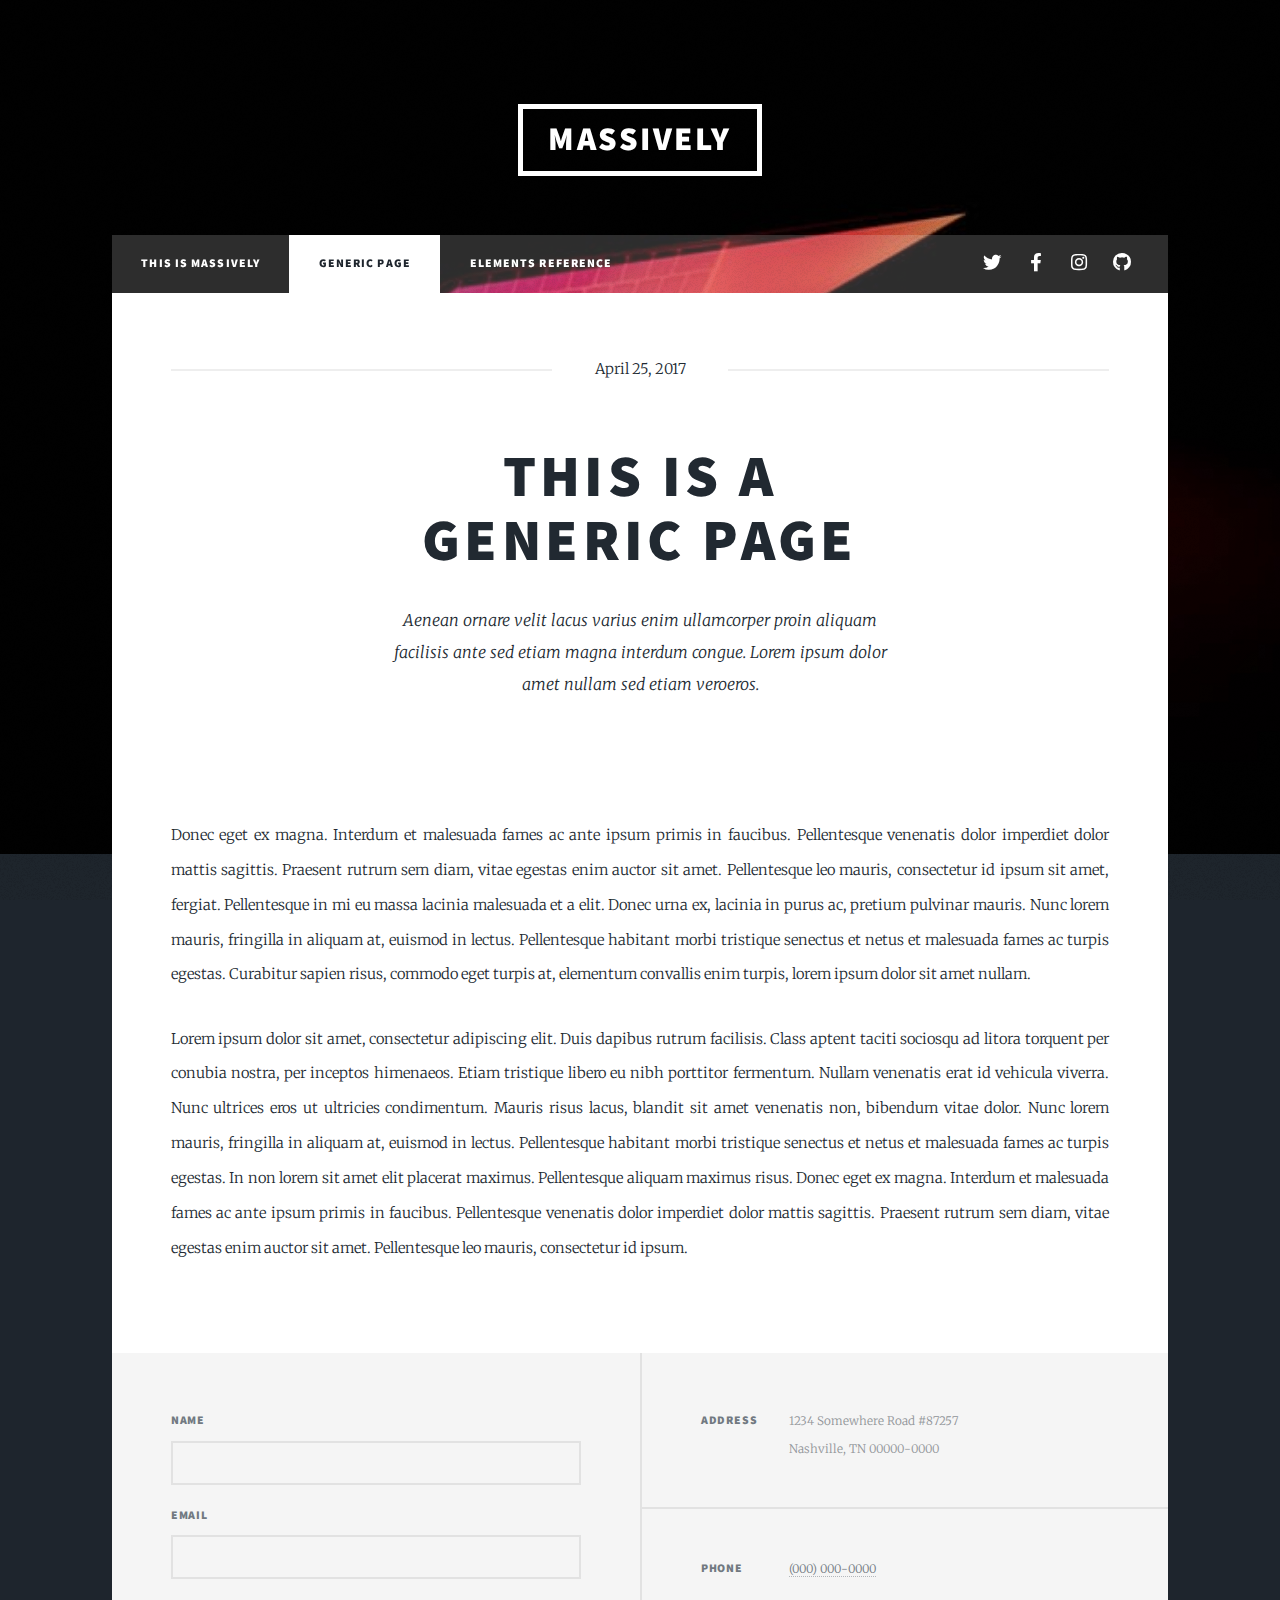
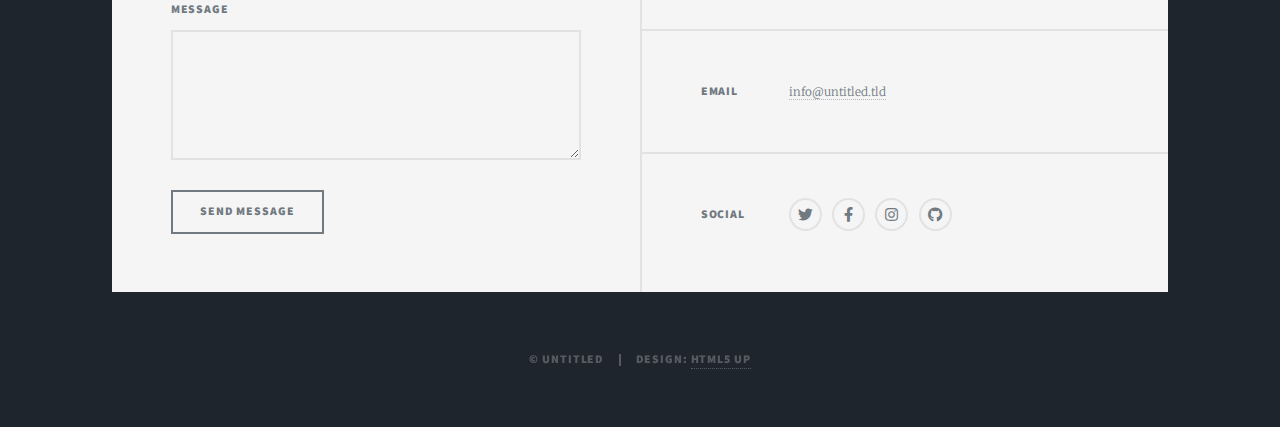
==== generic.html @ bcec0348 "initial" ====
<!DOCTYPE HTML>
<!--
	Massively by HTML5 UP
	html5up.net | @ajlkn
	Free for personal and commercial use under the CCA 3.0 license (html5up.net/license)
-->
<html>
	<head>
		<title>Generic Page - Massively by HTML5 UP</title>
		<meta charset="utf-8" />
		<meta name="viewport" content="width=device-width, initial-scale=1, user-scalable=no" />
		<link rel="stylesheet" href="assets/css/main.css" />
		<noscript><link rel="stylesheet" href="assets/css/noscript.css" /></noscript>
	</head>
	<body class="is-preload">

		<!-- Wrapper -->
			<div id="wrapper">

				<!-- Header -->
					<header id="header">
						<a href="index.html" class="logo">Massively</a>
					</header>

				<!-- Nav -->
					<nav id="nav">
						<ul class="links">
							<li><a href="index.html">This is Massively</a></li>
							<li class="active"><a href="generic.html">Generic Page</a></li>
							<li><a href="elements.html">Elements Reference</a></li>
						</ul>
						<ul class="icons">
							<li><a href="#" class="icon brands fa-twitter"><span class="label">Twitter</span></a></li>
							<li><a href="#" class="icon brands fa-facebook-f"><span class="label">Facebook</span></a></li>
							<li><a href="#" class="icon brands fa-instagram"><span class="label">Instagram</span></a></li>
							<li><a href="#" class="icon brands fa-github"><span class="label">GitHub</span></a></li>
						</ul>
					</nav>

				<!-- Main -->
					<div id="main">

						<!-- Post -->
							<section class="post">
								<header class="major">
									<span class="date">April 25, 2017</span>
									<h1>This is a<br />
									Generic Page</h1>
									<p>Aenean ornare velit lacus varius enim ullamcorper proin aliquam<br />
									facilisis ante sed etiam magna interdum congue. Lorem ipsum dolor<br />
									amet nullam sed etiam veroeros.</p>
								</header>
								<div class="image main"><img src="images/pic01.jpg" alt="" /></div>
								<p>Donec eget ex magna. Interdum et malesuada fames ac ante ipsum primis in faucibus. Pellentesque venenatis dolor imperdiet dolor mattis sagittis. Praesent rutrum sem diam, vitae egestas enim auctor sit amet. Pellentesque leo mauris, consectetur id ipsum sit amet, fergiat. Pellentesque in mi eu massa lacinia malesuada et a elit. Donec urna ex, lacinia in purus ac, pretium pulvinar mauris. Nunc lorem mauris, fringilla in aliquam at, euismod in lectus. Pellentesque habitant morbi tristique senectus et netus et malesuada fames ac turpis egestas. Curabitur sapien risus, commodo eget turpis at, elementum convallis enim turpis, lorem ipsum dolor sit amet nullam.</p>
								<p>Lorem ipsum dolor sit amet, consectetur adipiscing elit. Duis dapibus rutrum facilisis. Class aptent taciti sociosqu ad litora torquent per conubia nostra, per inceptos himenaeos. Etiam tristique libero eu nibh porttitor fermentum. Nullam venenatis erat id vehicula viverra. Nunc ultrices eros ut ultricies condimentum. Mauris risus lacus, blandit sit amet venenatis non, bibendum vitae dolor. Nunc lorem mauris, fringilla in aliquam at, euismod in lectus. Pellentesque habitant morbi tristique senectus et netus et malesuada fames ac turpis egestas. In non lorem sit amet elit placerat maximus. Pellentesque aliquam maximus risus. Donec eget ex magna. Interdum et malesuada fames ac ante ipsum primis in faucibus. Pellentesque venenatis dolor imperdiet dolor mattis sagittis. Praesent rutrum sem diam, vitae egestas enim auctor sit amet. Pellentesque leo mauris, consectetur id ipsum.</p>
							</section>

					</div>

				<!-- Footer -->
					<footer id="footer">
						<section>
							<form method="post" action="#">
								<div class="fields">
									<div class="field">
										<label for="name">Name</label>
										<input type="text" name="name" id="name" />
									</div>
									<div class="field">
										<label for="email">Email</label>
										<input type="text" name="email" id="email" />
									</div>
									<div class="field">
										<label for="message">Message</label>
										<textarea name="message" id="message" rows="3"></textarea>
									</div>
								</div>
								<ul class="actions">
									<li><input type="submit" value="Send Message" /></li>
								</ul>
							</form>
						</section>
						<section class="split contact">
							<section class="alt">
								<h3>Address</h3>
								<p>1234 Somewhere Road #87257<br />
								Nashville, TN 00000-0000</p>
							</section>
							<section>
								<h3>Phone</h3>
								<p><a href="#">(000) 000-0000</a></p>
							</section>
							<section>
								<h3>Email</h3>
								<p><a href="#">info@untitled.tld</a></p>
							</section>
							<section>
								<h3>Social</h3>
								<ul class="icons alt">
									<li><a href="#" class="icon brands alt fa-twitter"><span class="label">Twitter</span></a></li>
									<li><a href="#" class="icon brands alt fa-facebook-f"><span class="label">Facebook</span></a></li>
									<li><a href="#" class="icon brands alt fa-instagram"><span class="label">Instagram</span></a></li>
									<li><a href="#" class="icon brands alt fa-github"><span class="label">GitHub</span></a></li>
								</ul>
							</section>
						</section>
					</footer>

				<!-- Copyright -->
					<div id="copyright">
						<ul><li>&copy; Untitled</li><li>Design: <a href="https://html5up.net">HTML5 UP</a></li></ul>
					</div>

			</div>

		<!-- Scripts -->
			<script src="assets/js/jquery.min.js"></script>
			<script src="assets/js/jquery.scrollex.min.js"></script>
			<script src="assets/js/jquery.scrolly.min.js"></script>
			<script src="assets/js/browser.min.js"></script>
			<script src="assets/js/breakpoints.min.js"></script>
			<script src="assets/js/util.js"></script>
			<script src="assets/js/main.js"></script>

	</body>
</html>
---- assets/css/main.css ----
@import url(fontawesome-all.min.css);
@import url("https://fonts.googleapis.com/css?family=Merriweather:300,700,300italic,700italic|Source+Sans+Pro:900");

/*
	Massively by HTML5 UP
	html5up.net | @ajlkn
	Free for personal and commercial use under the CCA 3.0 license (html5up.net/license)
*/

html, body, div, span, applet, object,
iframe, h1, h2, h3, h4, h5, h6, p, blockquote,
pre, a, abbr, acronym, address, big, cite,
code, del, dfn, em, img, ins, kbd, q, s, samp,
small, strike, strong, sub, sup, tt, var, b,
u, i, center, dl, dt, dd, ol, ul, li, fieldset,
form, label, legend, table, caption, tbody,
tfoot, thead, tr, th, td, article, aside,
canvas, details, embed, figure, figcaption,
footer, header, hgroup, menu, nav, output, ruby,
section, summary, time, mark, audio, video {
	margin: 0;
	padding: 0;
	border: 0;
	font-size: 100%;
	font: inherit;
	vertical-align: baseline;}

article, aside, details, figcaption, figure,
footer, header, hgroup, menu, nav, section {
	display: block;}

body {
	line-height: 1;
}

ol, ul {
	list-style: none;
}

blockquote, q {
	quotes: none;
}

	blockquote:before, blockquote:after, q:before, q:after {
		content: '';
		content: none;
	}

table {
	border-collapse: collapse;
	border-spacing: 0;
}

body {
	-webkit-text-size-adjust: none;
}

mark {
	background-color: transparent;
	color: inherit;
}

input::-moz-focus-inner {
	border: 0;
	padding: 0;
}

input, select, textarea {
	-moz-appearance: none;
	-webkit-appearance: none;
	-ms-appearance: none;
	appearance: none;
}

/* Basic */

	@-ms-viewport {
		width: device-width;
	}

	body {
		-ms-overflow-style: scrollbar;
	}

	@media screen and (max-width: 480px) {

		html, body {
			min-width: 320px;
		}

	}

	html {
		box-sizing: border-box;
	}

	*, *:before, *:after {
		box-sizing: inherit;
	}

	body {
		background-color: #1e252d;
	}

		body.is-preload *, body.is-preload *:before, body.is-preload *:after {
			-moz-animation: none !important;
			-webkit-animation: none !important;
			-ms-animation: none !important;
			animation: none !important;
			-moz-transition: none !important;
			-webkit-transition: none !important;
			-ms-transition: none !important;
			transition: none !important;
		}

/* Type */

	html {
		font-size: 16pt;
	}

		@media screen and (max-width: 1680px) {

			html {
				font-size: 12pt;
			}

		}

		@media screen and (max-width: 1280px) {

			html {
				font-size: 11pt;
			}

		}

		@media screen and (max-width: 360px) {

			html {
				font-size: 10pt;
			}

		}

	body {
		color: #212931;
	}

	body, input, select, textarea {
		font-family: "Merriweather", Georgia, serif;
		font-weight: 300;
		font-size: 1rem;
		line-height: 2.375;
	}

	a {
		-moz-transition: color 0.2s ease-in-out, background-color 0.2s ease-in-out, border-color 0.2s ease-in-out, box-shadow 0.2s ease-in-out;
		-webkit-transition: color 0.2s ease-in-out, background-color 0.2s ease-in-out, border-color 0.2s ease-in-out, box-shadow 0.2s ease-in-out;
		-ms-transition: color 0.2s ease-in-out, background-color 0.2s ease-in-out, border-color 0.2s ease-in-out, box-shadow 0.2s ease-in-out;
		transition: color 0.2s ease-in-out, background-color 0.2s ease-in-out, border-color 0.2s ease-in-out, box-shadow 0.2s ease-in-out;
		border-bottom: dotted 1px;
		text-decoration: none;
	}

		a:hover {
			border-bottom-color: transparent;
		}

	strong, b {
		font-weight: 600;
	}

	em, i {
		font-style: italic;
	}

	p {
		text-align: justify;
		margin: 0 0 2rem 0;
	}

	h1, h2, h3, h4, h5, h6 {
		font-family: "Source Sans Pro", Helvetica, sans-serif;
		font-weight: 900;
		line-height: 1.5;
		letter-spacing: 0.075em;
		text-transform: uppercase;
		margin: 0 0 1rem 0;
	}

		h1 a, h2 a, h3 a, h4 a, h5 a, h6 a {
			border-bottom: 0;
			color: inherit;
			text-decoration: none;
		}

	h1 {
		font-size: 4rem;
		line-height: 1.1;
		margin: 0 0 2rem 0;
	}

	h2 {
		font-size: 1.75rem;
		line-height: 1.3;
		margin: 0 0 1.5rem 0;
	}

	h3 {
		font-size: 1.25rem;
		margin: 0 0 1.5rem 0;
	}

	h4 {
		font-size: 1rem;
	}

	h5 {
		font-size: 0.9rem;
	}

	h6 {
		font-size: 0.8rem;
	}

	sub {
		font-size: 0.8rem;
		position: relative;
		top: 0.5rem;
	}

	sup {
		font-size: 0.8rem;
		position: relative;
		top: -0.5rem;
	}

	blockquote {
		border-left: solid 4px;
		font-style: italic;
		margin: 0 0 2rem 0;
		padding: 0.5rem 0 0.5rem 2rem;
	}

	code {
		border: solid 2px;
		font-family: "Courier New", monospace;
		font-size: 0.9rem;
		margin: 0 0.25rem;
		padding: 0.25rem 0.65rem;
	}

	pre {
		-webkit-overflow-scrolling: touch;
		font-family: "Courier New", monospace;
		font-size: 0.9rem;
		margin: 0 0 2rem 0;
	}

		pre code {
			display: block;
			line-height: 1.75;
			padding: 1rem 1.5rem;
			overflow-x: auto;
		}

	hr {
		border: 0;
		border-bottom: solid 2px;
		margin: 3rem 0;
	}

		hr.major {
			margin: 5rem 0;
		}

	.align-left {
		text-align: left;
	}

	.align-center {
		text-align: center;
	}

	.align-right {
		text-align: right;
	}

	input, select, textarea {
		color: #212931;
	}

	a {
		color: #212931;
		border-bottom-color: rgba(33, 41, 49, 0.5);
	}

		a:hover {
			border-bottom-color: transparent;
			color: #18bfef !important;
		}

	strong, b {
		color: #212931;
	}

	h1, h2, h3, h4, h5, h6 {
		color: #212931;
	}

	blockquote {
		border-left-color: #eeeeee;
	}

	code {
		background: rgba(220, 220, 220, 0.25);
		border-color: #eeeeee;
	}

	hr {
		border-bottom-color: #eeeeee;
	}

/* Row */

	.row {
		display: flex;
		flex-wrap: wrap;
		box-sizing: border-box;
		align-items: stretch;
	}

		.row > * {
			box-sizing: border-box;
		}

		.row.gtr-uniform > * > :last-child {
			margin-bottom: 0;
		}

		.row.aln-left {
			justify-content: flex-start;
		}

		.row.aln-center {
			justify-content: center;
		}

		.row.aln-right {
			justify-content: flex-end;
		}

		.row.aln-top {
			align-items: flex-start;
		}

		.row.aln-middle {
			align-items: center;
		}

		.row.aln-bottom {
			align-items: flex-end;
		}

		.row > .imp {
			order: -1;
		}

		.row > .col-1 {
			width: 8.33333%;
		}

		.row > .off-1 {
			margin-left: 8.33333%;
		}

		.row > .col-2 {
			width: 16.66667%;
		}

		.row > .off-2 {
			margin-left: 16.66667%;
		}

		.row > .col-3 {
			width: 25%;
		}

		.row > .off-3 {
			margin-left: 25%;
		}

		.row > .col-4 {
			width: 33.33333%;
		}

		.row > .off-4 {
			margin-left: 33.33333%;
		}

		.row > .col-5 {
			width: 41.66667%;
		}

		.row > .off-5 {
			margin-left: 41.66667%;
		}

		.row > .col-6 {
			width: 50%;
		}

		.row > .off-6 {
			margin-left: 50%;
		}

		.row > .col-7 {
			width: 58.33333%;
		}

		.row > .off-7 {
			margin-left: 58.33333%;
		}

		.row > .col-8 {
			width: 66.66667%;
		}

		.row > .off-8 {
			margin-left: 66.66667%;
		}

		.row > .col-9 {
			width: 75%;
		}

		.row > .off-9 {
			margin-left: 75%;
		}

		.row > .col-10 {
			width: 83.33333%;
		}

		.row > .off-10 {
			margin-left: 83.33333%;
		}

		.row > .col-11 {
			width: 91.66667%;
		}

		.row > .off-11 {
			margin-left: 91.66667%;
		}

		.row > .col-12 {
			width: 100%;
		}

		.row > .off-12 {
			margin-left: 100%;
		}

		.row.gtr-0 {
			margin-top: 0;
			margin-left: 0rem;
		}

			.row.gtr-0 > * {
				padding: 0 0 0 0rem;
			}

			.row.gtr-0.gtr-uniform {
				margin-top: 0rem;
			}

				.row.gtr-0.gtr-uniform > * {
					padding-top: 0rem;
				}

		.row.gtr-25 {
			margin-top: 0;
			margin-left: -0.375rem;
		}

			.row.gtr-25 > * {
				padding: 0 0 0 0.375rem;
			}

			.row.gtr-25.gtr-uniform {
				margin-top: -0.375rem;
			}

				.row.gtr-25.gtr-uniform > * {
					padding-top: 0.375rem;
				}

		.row.gtr-50 {
			margin-top: 0;
			margin-left: -0.75rem;
		}

			.row.gtr-50 > * {
				padding: 0 0 0 0.75rem;
			}

			.row.gtr-50.gtr-uniform {
				margin-top: -0.75rem;
			}

				.row.gtr-50.gtr-uniform > * {
					padding-top: 0.75rem;
				}

		.row {
			margin-top: 0;
			margin-left: -1.5rem;
		}

			.row > * {
				padding: 0 0 0 1.5rem;
			}

			.row.gtr-uniform {
				margin-top: -1.5rem;
			}

				.row.gtr-uniform > * {
					padding-top: 1.5rem;
				}

		.row.gtr-150 {
			margin-top: 0;
			margin-left: -2.25rem;
		}

			.row.gtr-150 > * {
				padding: 0 0 0 2.25rem;
			}

			.row.gtr-150.gtr-uniform {
				margin-top: -2.25rem;
			}

				.row.gtr-150.gtr-uniform > * {
					padding-top: 2.25rem;
				}

		.row.gtr-200 {
			margin-top: 0;
			margin-left: -3rem;
		}

			.row.gtr-200 > * {
				padding: 0 0 0 3rem;
			}

			.row.gtr-200.gtr-uniform {
				margin-top: -3rem;
			}

				.row.gtr-200.gtr-uniform > * {
					padding-top: 3rem;
				}

		@media screen and (max-width: 1680px) {

			.row {
				display: flex;
				flex-wrap: wrap;
				box-sizing: border-box;
				align-items: stretch;
			}

				.row > * {
					box-sizing: border-box;
				}

				.row.gtr-uniform > * > :last-child {
					margin-bottom: 0;
				}

				.row.aln-left {
					justify-content: flex-start;
				}

				.row.aln-center {
					justify-content: center;
				}

				.row.aln-right {
					justify-content: flex-end;
				}

				.row.aln-top {
					align-items: flex-start;
				}

				.row.aln-middle {
					align-items: center;
				}

				.row.aln-bottom {
					align-items: flex-end;
				}

				.row > .imp-xlarge {
					order: -1;
				}

				.row > .col-1-xlarge {
					width: 8.33333%;
				}

				.row > .off-1-xlarge {
					margin-left: 8.33333%;
				}

				.row > .col-2-xlarge {
					width: 16.66667%;
				}

				.row > .off-2-xlarge {
					margin-left: 16.66667%;
				}

				.row > .col-3-xlarge {
					width: 25%;
				}

				.row > .off-3-xlarge {
					margin-left: 25%;
				}

				.row > .col-4-xlarge {
					width: 33.33333%;
				}

				.row > .off-4-xlarge {
					margin-left: 33.33333%;
				}

				.row > .col-5-xlarge {
					width: 41.66667%;
				}

				.row > .off-5-xlarge {
					margin-left: 41.66667%;
				}

				.row > .col-6-xlarge {
					width: 50%;
				}

				.row > .off-6-xlarge {
					margin-left: 50%;
				}

				.row > .col-7-xlarge {
					width: 58.33333%;
				}

				.row > .off-7-xlarge {
					margin-left: 58.33333%;
				}

				.row > .col-8-xlarge {
					width: 66.66667%;
				}

				.row > .off-8-xlarge {
					margin-left: 66.66667%;
				}

				.row > .col-9-xlarge {
					width: 75%;
				}

				.row > .off-9-xlarge {
					margin-left: 75%;
				}

				.row > .col-10-xlarge {
					width: 83.33333%;
				}

				.row > .off-10-xlarge {
					margin-left: 83.33333%;
				}

				.row > .col-11-xlarge {
					width: 91.66667%;
				}

				.row > .off-11-xlarge {
					margin-left: 91.66667%;
				}

				.row > .col-12-xlarge {
					width: 100%;
				}

				.row > .off-12-xlarge {
					margin-left: 100%;
				}

				.row.gtr-0 {
					margin-top: 0;
					margin-left: 0rem;
				}

					.row.gtr-0 > * {
						padding: 0 0 0 0rem;
					}

					.row.gtr-0.gtr-uniform {
						margin-top: 0rem;
					}

						.row.gtr-0.gtr-uniform > * {
							padding-top: 0rem;
						}

				.row.gtr-25 {
					margin-top: 0;
					margin-left: -0.375rem;
				}

					.row.gtr-25 > * {
						padding: 0 0 0 0.375rem;
					}

					.row.gtr-25.gtr-uniform {
						margin-top: -0.375rem;
					}

						.row.gtr-25.gtr-uniform > * {
							padding-top: 0.375rem;
						}

				.row.gtr-50 {
					margin-top: 0;
					margin-left: -0.75rem;
				}

					.row.gtr-50 > * {
						padding: 0 0 0 0.75rem;
					}

					.row.gtr-50.gtr-uniform {
						margin-top: -0.75rem;
					}

						.row.gtr-50.gtr-uniform > * {
							padding-top: 0.75rem;
						}

				.row {
					margin-top: 0;
					margin-left: -1.5rem;
				}

					.row > * {
						padding: 0 0 0 1.5rem;
					}

					.row.gtr-uniform {
						margin-top: -1.5rem;
					}

						.row.gtr-uniform > * {
							padding-top: 1.5rem;
						}

				.row.gtr-150 {
					margin-top: 0;
					margin-left: -2.25rem;
				}

					.row.gtr-150 > * {
						padding: 0 0 0 2.25rem;
					}

					.row.gtr-150.gtr-uniform {
						margin-top: -2.25rem;
					}

						.row.gtr-150.gtr-uniform > * {
							padding-top: 2.25rem;
						}

				.row.gtr-200 {
					margin-top: 0;
					margin-left: -3rem;
				}

					.row.gtr-200 > * {
						padding: 0 0 0 3rem;
					}

					.row.gtr-200.gtr-uniform {
						margin-top: -3rem;
					}

						.row.gtr-200.gtr-uniform > * {
							padding-top: 3rem;
						}

		}

		@media screen and (max-width: 1280px) {

			.row {
				display: flex;
				flex-wrap: wrap;
				box-sizing: border-box;
				align-items: stretch;
			}

				.row > * {
					box-sizing: border-box;
				}

				.row.gtr-uniform > * > :last-child {
					margin-bottom: 0;
				}

				.row.aln-left {
					justify-content: flex-start;
				}

				.row.aln-center {
					justify-content: center;
				}

				.row.aln-right {
					justify-content: flex-end;
				}

				.row.aln-top {
					align-items: flex-start;
				}

				.row.aln-middle {
					align-items: center;
				}

				.row.aln-bottom {
					align-items: flex-end;
				}

				.row > .imp-large {
					order: -1;
				}

				.row > .col-1-large {
					width: 8.33333%;
				}

				.row > .off-1-large {
					margin-left: 8.33333%;
				}

				.row > .col-2-large {
					width: 16.66667%;
				}

				.row > .off-2-large {
					margin-left: 16.66667%;
				}

				.row > .col-3-large {
					width: 25%;
				}

				.row > .off-3-large {
					margin-left: 25%;
				}

				.row > .col-4-large {
					width: 33.33333%;
				}

				.row > .off-4-large {
					margin-left: 33.33333%;
				}

				.row > .col-5-large {
					width: 41.66667%;
				}

				.row > .off-5-large {
					margin-left: 41.66667%;
				}

				.row > .col-6-large {
					width: 50%;
				}

				.row > .off-6-large {
					margin-left: 50%;
				}

				.row > .col-7-large {
					width: 58.33333%;
				}

				.row > .off-7-large {
					margin-left: 58.33333%;
				}

				.row > .col-8-large {
					width: 66.66667%;
				}

				.row > .off-8-large {
					margin-left: 66.66667%;
				}

				.row > .col-9-large {
					width: 75%;
				}

				.row > .off-9-large {
					margin-left: 75%;
				}

				.row > .col-10-large {
					width: 83.33333%;
				}

				.row > .off-10-large {
					margin-left: 83.33333%;
				}

				.row > .col-11-large {
					width: 91.66667%;
				}

				.row > .off-11-large {
					margin-left: 91.66667%;
				}

				.row > .col-12-large {
					width: 100%;
				}

				.row > .off-12-large {
					margin-left: 100%;
				}

				.row.gtr-0 {
					margin-top: 0;
					margin-left: 0rem;
				}

					.row.gtr-0 > * {
						padding: 0 0 0 0rem;
					}

					.row.gtr-0.gtr-uniform {
						margin-top: 0rem;
					}

						.row.gtr-0.gtr-uniform > * {
							padding-top: 0rem;
						}

				.row.gtr-25 {
					margin-top: 0;
					margin-left: -0.375rem;
				}

					.row.gtr-25 > * {
						padding: 0 0 0 0.375rem;
					}

					.row.gtr-25.gtr-uniform {
						margin-top: -0.375rem;
					}

						.row.gtr-25.gtr-uniform > * {
							padding-top: 0.375rem;
						}

				.row.gtr-50 {
					margin-top: 0;
					margin-left: -0.75rem;
				}

					.row.gtr-50 > * {
						padding: 0 0 0 0.75rem;
					}

					.row.gtr-50.gtr-uniform {
						margin-top: -0.75rem;
					}

						.row.gtr-50.gtr-uniform > * {
							padding-top: 0.75rem;
						}

				.row {
					margin-top: 0;
					margin-left: -1.5rem;
				}

					.row > * {
						padding: 0 0 0 1.5rem;
					}

					.row.gtr-uniform {
						margin-top: -1.5rem;
					}

						.row.gtr-uniform > * {
							padding-top: 1.5rem;
						}

				.row.gtr-150 {
					margin-top: 0;
					margin-left: -2.25rem;
				}

					.row.gtr-150 > * {
						padding: 0 0 0 2.25rem;
					}

					.row.gtr-150.gtr-uniform {
						margin-top: -2.25rem;
					}

						.row.gtr-150.gtr-uniform > * {
							padding-top: 2.25rem;
						}

				.row.gtr-200 {
					margin-top: 0;
					margin-left: -3rem;
				}

					.row.gtr-200 > * {
						padding: 0 0 0 3rem;
					}

					.row.gtr-200.gtr-uniform {
						margin-top: -3rem;
					}

						.row.gtr-200.gtr-uniform > * {
							padding-top: 3rem;
						}

		}

		@media screen and (max-width: 980px) {

			.row {
				display: flex;
				flex-wrap: wrap;
				box-sizing: border-box;
				align-items: stretch;
			}

				.row > * {
					box-sizing: border-box;
				}

				.row.gtr-uniform > * > :last-child {
					margin-bottom: 0;
				}

				.row.aln-left {
					justify-content: flex-start;
				}

				.row.aln-center {
					justify-content: center;
				}

				.row.aln-right {
					justify-content: flex-end;
				}

				.row.aln-top {
					align-items: flex-start;
				}

				.row.aln-middle {
					align-items: center;
				}

				.row.aln-bottom {
					align-items: flex-end;
				}

				.row > .imp-medium {
					order: -1;
				}

				.row > .col-1-medium {
					width: 8.33333%;
				}

				.row > .off-1-medium {
					margin-left: 8.33333%;
				}

				.row > .col-2-medium {
					width: 16.66667%;
				}

				.row > .off-2-medium {
					margin-left: 16.66667%;
				}

				.row > .col-3-medium {
					width: 25%;
				}

				.row > .off-3-medium {
					margin-left: 25%;
				}

				.row > .col-4-medium {
					width: 33.33333%;
				}

				.row > .off-4-medium {
					margin-left: 33.33333%;
				}

				.row > .col-5-medium {
					width: 41.66667%;
				}

				.row > .off-5-medium {
					margin-left: 41.66667%;
				}

				.row > .col-6-medium {
					width: 50%;
				}

				.row > .off-6-medium {
					margin-left: 50%;
				}

				.row > .col-7-medium {
					width: 58.33333%;
				}

				.row > .off-7-medium {
					margin-left: 58.33333%;
				}

				.row > .col-8-medium {
					width: 66.66667%;
				}

				.row > .off-8-medium {
					margin-left: 66.66667%;
				}

				.row > .col-9-medium {
					width: 75%;
				}

				.row > .off-9-medium {
					margin-left: 75%;
				}

				.row > .col-10-medium {
					width: 83.33333%;
				}

				.row > .off-10-medium {
					margin-left: 83.33333%;
				}

				.row > .col-11-medium {
					width: 91.66667%;
				}

				.row > .off-11-medium {
					margin-left: 91.66667%;
				}

				.row > .col-12-medium {
					width: 100%;
				}

				.row > .off-12-medium {
					margin-left: 100%;
				}

				.row.gtr-0 {
					margin-top: 0;
					margin-left: 0rem;
				}

					.row.gtr-0 > * {
						padding: 0 0 0 0rem;
					}

					.row.gtr-0.gtr-uniform {
						margin-top: 0rem;
					}

						.row.gtr-0.gtr-uniform > * {
							padding-top: 0rem;
						}

				.row.gtr-25 {
					margin-top: 0;
					margin-left: -0.375rem;
				}

					.row.gtr-25 > * {
						padding: 0 0 0 0.375rem;
					}

					.row.gtr-25.gtr-uniform {
						margin-top: -0.375rem;
					}

						.row.gtr-25.gtr-uniform > * {
							padding-top: 0.375rem;
						}

				.row.gtr-50 {
					margin-top: 0;
					margin-left: -0.75rem;
				}

					.row.gtr-50 > * {
						padding: 0 0 0 0.75rem;
					}

					.row.gtr-50.gtr-uniform {
						margin-top: -0.75rem;
					}

						.row.gtr-50.gtr-uniform > * {
							padding-top: 0.75rem;
						}

				.row {
					margin-top: 0;
					margin-left: -1.5rem;
				}

					.row > * {
						padding: 0 0 0 1.5rem;
					}

					.row.gtr-uniform {
						margin-top: -1.5rem;
					}

						.row.gtr-uniform > * {
							padding-top: 1.5rem;
						}

				.row.gtr-150 {
					margin-top: 0;
					margin-left: -2.25rem;
				}

					.row.gtr-150 > * {
						padding: 0 0 0 2.25rem;
					}

					.row.gtr-150.gtr-uniform {
						margin-top: -2.25rem;
					}

						.row.gtr-150.gtr-uniform > * {
							padding-top: 2.25rem;
						}

				.row.gtr-200 {
					margin-top: 0;
					margin-left: -3rem;
				}

					.row.gtr-200 > * {
						padding: 0 0 0 3rem;
					}

					.row.gtr-200.gtr-uniform {
						margin-top: -3rem;
					}

						.row.gtr-200.gtr-uniform > * {
							padding-top: 3rem;
						}

		}

		@media screen and (max-width: 736px) {

			.row {
				display: flex;
				flex-wrap: wrap;
				box-sizing: border-box;
				align-items: stretch;
			}

				.row > * {
					box-sizing: border-box;
				}

				.row.gtr-uniform > * > :last-child {
					margin-bottom: 0;
				}

				.row.aln-left {
					justify-content: flex-start;
				}

				.row.aln-center {
					justify-content: center;
				}

				.row.aln-right {
					justify-content: flex-end;
				}

				.row.aln-top {
					align-items: flex-start;
				}

				.row.aln-middle {
					align-items: center;
				}

				.row.aln-bottom {
					align-items: flex-end;
				}

				.row > .imp-small {
					order: -1;
				}

				.row > .col-1-small {
					width: 8.33333%;
				}

				.row > .off-1-small {
					margin-left: 8.33333%;
				}

				.row > .col-2-small {
					width: 16.66667%;
				}

				.row > .off-2-small {
					margin-left: 16.66667%;
				}

				.row > .col-3-small {
					width: 25%;
				}

				.row > .off-3-small {
					margin-left: 25%;
				}

				.row > .col-4-small {
					width: 33.33333%;
				}

				.row > .off-4-small {
					margin-left: 33.33333%;
				}

				.row > .col-5-small {
					width: 41.66667%;
				}

				.row > .off-5-small {
					margin-left: 41.66667%;
				}

				.row > .col-6-small {
					width: 50%;
				}

				.row > .off-6-small {
					margin-left: 50%;
				}

				.row > .col-7-small {
					width: 58.33333%;
				}

				.row > .off-7-small {
					margin-left: 58.33333%;
				}

				.row > .col-8-small {
					width: 66.66667%;
				}

				.row > .off-8-small {
					margin-left: 66.66667%;
				}

				.row > .col-9-small {
					width: 75%;
				}

				.row > .off-9-small {
					margin-left: 75%;
				}

				.row > .col-10-small {
					width: 83.33333%;
				}

				.row > .off-10-small {
					margin-left: 83.33333%;
				}

				.row > .col-11-small {
					width: 91.66667%;
				}

				.row > .off-11-small {
					margin-left: 91.66667%;
				}

				.row > .col-12-small {
					width: 100%;
				}

				.row > .off-12-small {
					margin-left: 100%;
				}

				.row.gtr-0 {
					margin-top: 0;
					margin-left: 0rem;
				}

					.row.gtr-0 > * {
						padding: 0 0 0 0rem;
					}

					.row.gtr-0.gtr-uniform {
						margin-top: 0rem;
					}

						.row.gtr-0.gtr-uniform > * {
							padding-top: 0rem;
						}

				.row.gtr-25 {
					margin-top: 0;
					margin-left: -0.375rem;
				}

					.row.gtr-25 > * {
						padding: 0 0 0 0.375rem;
					}

					.row.gtr-25.gtr-uniform {
						margin-top: -0.375rem;
					}

						.row.gtr-25.gtr-uniform > * {
							padding-top: 0.375rem;
						}

				.row.gtr-50 {
					margin-top: 0;
					margin-left: -0.75rem;
				}

					.row.gtr-50 > * {
						padding: 0 0 0 0.75rem;
					}

					.row.gtr-50.gtr-uniform {
						margin-top: -0.75rem;
					}

						.row.gtr-50.gtr-uniform > * {
							padding-top: 0.75rem;
						}

				.row {
					margin-top: 0;
					margin-left: -1.5rem;
				}

					.row > * {
						padding: 0 0 0 1.5rem;
					}

					.row.gtr-uniform {
						margin-top: -1.5rem;
					}

						.row.gtr-uniform > * {
							padding-top: 1.5rem;
						}

				.row.gtr-150 {
					margin-top: 0;
					margin-left: -2.25rem;
				}

					.row.gtr-150 > * {
						padding: 0 0 0 2.25rem;
					}

					.row.gtr-150.gtr-uniform {
						margin-top: -2.25rem;
					}

						.row.gtr-150.gtr-uniform > * {
							padding-top: 2.25rem;
						}

				.row.gtr-200 {
					margin-top: 0;
					margin-left: -3rem;
				}

					.row.gtr-200 > * {
						padding: 0 0 0 3rem;
					}

					.row.gtr-200.gtr-uniform {
						margin-top: -3rem;
					}

						.row.gtr-200.gtr-uniform > * {
							padding-top: 3rem;
						}

		}

		@media screen and (max-width: 480px) {

			.row {
				display: flex;
				flex-wrap: wrap;
				box-sizing: border-box;
				align-items: stretch;
			}

				.row > * {
					box-sizing: border-box;
				}

				.row.gtr-uniform > * > :last-child {
					margin-bottom: 0;
				}

				.row.aln-left {
					justify-content: flex-start;
				}

				.row.aln-center {
					justify-content: center;
				}

				.row.aln-right {
					justify-content: flex-end;
				}

				.row.aln-top {
					align-items: flex-start;
				}

				.row.aln-middle {
					align-items: center;
				}

				.row.aln-bottom {
					align-items: flex-end;
				}

				.row > .imp-xsmall {
					order: -1;
				}

				.row > .col-1-xsmall {
					width: 8.33333%;
				}

				.row > .off-1-xsmall {
					margin-left: 8.33333%;
				}

				.row > .col-2-xsmall {
					width: 16.66667%;
				}

				.row > .off-2-xsmall {
					margin-left: 16.66667%;
				}

				.row > .col-3-xsmall {
					width: 25%;
				}

				.row > .off-3-xsmall {
					margin-left: 25%;
				}

				.row > .col-4-xsmall {
					width: 33.33333%;
				}

				.row > .off-4-xsmall {
					margin-left: 33.33333%;
				}

				.row > .col-5-xsmall {
					width: 41.66667%;
				}

				.row > .off-5-xsmall {
					margin-left: 41.66667%;
				}

				.row > .col-6-xsmall {
					width: 50%;
				}

				.row > .off-6-xsmall {
					margin-left: 50%;
				}

				.row > .col-7-xsmall {
					width: 58.33333%;
				}

				.row > .off-7-xsmall {
					margin-left: 58.33333%;
				}

				.row > .col-8-xsmall {
					width: 66.66667%;
				}

				.row > .off-8-xsmall {
					margin-left: 66.66667%;
				}

				.row > .col-9-xsmall {
					width: 75%;
				}

				.row > .off-9-xsmall {
					margin-left: 75%;
				}

				.row > .col-10-xsmall {
					width: 83.33333%;
				}

				.row > .off-10-xsmall {
					margin-left: 83.33333%;
				}

				.row > .col-11-xsmall {
					width: 91.66667%;
				}

				.row > .off-11-xsmall {
					margin-left: 91.66667%;
				}

				.row > .col-12-xsmall {
					width: 100%;
				}

				.row > .off-12-xsmall {
					margin-left: 100%;
				}

				.row.gtr-0 {
					margin-top: 0;
					margin-left: 0rem;
				}

					.row.gtr-0 > * {
						padding: 0 0 0 0rem;
					}

					.row.gtr-0.gtr-uniform {
						margin-top: 0rem;
					}

						.row.gtr-0.gtr-uniform > * {
							padding-top: 0rem;
						}

				.row.gtr-25 {
					margin-top: 0;
					margin-left: -0.375rem;
				}

					.row.gtr-25 > * {
						padding: 0 0 0 0.375rem;
					}

					.row.gtr-25.gtr-uniform {
						margin-top: -0.375rem;
					}

						.row.gtr-25.gtr-uniform > * {
							padding-top: 0.375rem;
						}

				.row.gtr-50 {
					margin-top: 0;
					margin-left: -0.75rem;
				}

					.row.gtr-50 > * {
						padding: 0 0 0 0.75rem;
					}

					.row.gtr-50.gtr-uniform {
						margin-top: -0.75rem;
					}

						.row.gtr-50.gtr-uniform > * {
							padding-top: 0.75rem;
						}

				.row {
					margin-top: 0;
					margin-left: -1.5rem;
				}

					.row > * {
						padding: 0 0 0 1.5rem;
					}

					.row.gtr-uniform {
						margin-top: -1.5rem;
					}

						.row.gtr-uniform > * {
							padding-top: 1.5rem;
						}

				.row.gtr-150 {
					margin-top: 0;
					margin-left: -2.25rem;
				}

					.row.gtr-150 > * {
						padding: 0 0 0 2.25rem;
					}

					.row.gtr-150.gtr-uniform {
						margin-top: -2.25rem;
					}

						.row.gtr-150.gtr-uniform > * {
							padding-top: 2.25rem;
						}

				.row.gtr-200 {
					margin-top: 0;
					margin-left: -3rem;
				}

					.row.gtr-200 > * {
						padding: 0 0 0 3rem;
					}

					.row.gtr-200.gtr-uniform {
						margin-top: -3rem;
					}

						.row.gtr-200.gtr-uniform > * {
							padding-top: 3rem;
						}

		}

		@media screen and (max-width: 360px) {

			.row {
				display: flex;
				flex-wrap: wrap;
				box-sizing: border-box;
				align-items: stretch;
			}

				.row > * {
					box-sizing: border-box;
				}

				.row.gtr-uniform > * > :last-child {
					margin-bottom: 0;
				}

				.row.aln-left {
					justify-content: flex-start;
				}

				.row.aln-center {
					justify-content: center;
				}

				.row.aln-right {
					justify-content: flex-end;
				}

				.row.aln-top {
					align-items: flex-start;
				}

				.row.aln-middle {
					align-items: center;
				}

				.row.aln-bottom {
					align-items: flex-end;
				}

				.row > .imp-xxsmall {
					order: -1;
				}

				.row > .col-1-xxsmall {
					width: 8.33333%;
				}

				.row > .off-1-xxsmall {
					margin-left: 8.33333%;
				}

				.row > .col-2-xxsmall {
					width: 16.66667%;
				}

				.row > .off-2-xxsmall {
					margin-left: 16.66667%;
				}

				.row > .col-3-xxsmall {
					width: 25%;
				}

				.row > .off-3-xxsmall {
					margin-left: 25%;
				}

				.row > .col-4-xxsmall {
					width: 33.33333%;
				}

				.row > .off-4-xxsmall {
					margin-left: 33.33333%;
				}

				.row > .col-5-xxsmall {
					width: 41.66667%;
				}

				.row > .off-5-xxsmall {
					margin-left: 41.66667%;
				}

				.row > .col-6-xxsmall {
					width: 50%;
				}

				.row > .off-6-xxsmall {
					margin-left: 50%;
				}

				.row > .col-7-xxsmall {
					width: 58.33333%;
				}

				.row > .off-7-xxsmall {
					margin-left: 58.33333%;
				}

				.row > .col-8-xxsmall {
					width: 66.66667%;
				}

				.row > .off-8-xxsmall {
					margin-left: 66.66667%;
				}

				.row > .col-9-xxsmall {
					width: 75%;
				}

				.row > .off-9-xxsmall {
					margin-left: 75%;
				}

				.row > .col-10-xxsmall {
					width: 83.33333%;
				}

				.row > .off-10-xxsmall {
					margin-left: 83.33333%;
				}

				.row > .col-11-xxsmall {
					width: 91.66667%;
				}

				.row > .off-11-xxsmall {
					margin-left: 91.66667%;
				}

				.row > .col-12-xxsmall {
					width: 100%;
				}

				.row > .off-12-xxsmall {
					margin-left: 100%;
				}

				.row.gtr-0 {
					margin-top: 0;
					margin-left: 0rem;
				}

					.row.gtr-0 > * {
						padding: 0 0 0 0rem;
					}

					.row.gtr-0.gtr-uniform {
						margin-top: 0rem;
					}

						.row.gtr-0.gtr-uniform > * {
							padding-top: 0rem;
						}

				.row.gtr-25 {
					margin-top: 0;
					margin-left: -0.375rem;
				}

					.row.gtr-25 > * {
						padding: 0 0 0 0.375rem;
					}

					.row.gtr-25.gtr-uniform {
						margin-top: -0.375rem;
					}

						.row.gtr-25.gtr-uniform > * {
							padding-top: 0.375rem;
						}

				.row.gtr-50 {
					margin-top: 0;
					margin-left: -0.75rem;
				}

					.row.gtr-50 > * {
						padding: 0 0 0 0.75rem;
					}

					.row.gtr-50.gtr-uniform {
						margin-top: -0.75rem;
					}

						.row.gtr-50.gtr-uniform > * {
							padding-top: 0.75rem;
						}

				.row {
					margin-top: 0;
					margin-left: -1.5rem;
				}

					.row > * {
						padding: 0 0 0 1.5rem;
					}

					.row.gtr-uniform {
						margin-top: -1.5rem;
					}

						.row.gtr-uniform > * {
							padding-top: 1.5rem;
						}

				.row.gtr-150 {
					margin-top: 0;
					margin-left: -2.25rem;
				}

					.row.gtr-150 > * {
						padding: 0 0 0 2.25rem;
					}

					.row.gtr-150.gtr-uniform {
						margin-top: -2.25rem;
					}

						.row.gtr-150.gtr-uniform > * {
							padding-top: 2.25rem;
						}

				.row.gtr-200 {
					margin-top: 0;
					margin-left: -3rem;
				}

					.row.gtr-200 > * {
						padding: 0 0 0 3rem;
					}

					.row.gtr-200.gtr-uniform {
						margin-top: -3rem;
					}

						.row.gtr-200.gtr-uniform > * {
							padding-top: 3rem;
						}

		}

/* Box */

	.box {
		border: solid 2px;
		margin-bottom: 2rem;
		padding: 1.5rem;
	}

		.box > :last-child,
		.box > :last-child > :last-child,
		.box > :last-child > :last-child > :last-child {
			margin-bottom: 0;
		}

		.box.alt {
			border: 0;
			border-radius: 0;
			padding: 0;
		}

	.box {
		border-color: #eeeeee;
	}

/* Button */

	input[type="submit"],
	input[type="reset"],
	input[type="button"],
	button,
	.button {
		-moz-appearance: none;
		-webkit-appearance: none;
		-ms-appearance: none;
		appearance: none;
		-moz-transition: background-color 0.2s ease-in-out, box-shadow 0.2s ease-in-out, color 0.2s ease-in-out;
		-webkit-transition: background-color 0.2s ease-in-out, box-shadow 0.2s ease-in-out, color 0.2s ease-in-out;
		-ms-transition: background-color 0.2s ease-in-out, box-shadow 0.2s ease-in-out, color 0.2s ease-in-out;
		transition: background-color 0.2s ease-in-out, box-shadow 0.2s ease-in-out, color 0.2s ease-in-out;
		border: 0;
		border-radius: 0;
		cursor: pointer;
		display: inline-block;
		font-family: "Source Sans Pro", Helvetica, sans-serif;
		font-size: 0.8rem;
		font-weight: 900;
		letter-spacing: 0.075em;
		height: 3rem;
		line-height: 3rem;
		padding: 0 2rem;
		text-align: center;
		text-decoration: none;
		text-transform: uppercase;
		white-space: nowrap;
	}

		input[type="submit"].icon:before,
		input[type="reset"].icon:before,
		input[type="button"].icon:before,
		button.icon:before,
		.button.icon:before {
			margin-right: 0.5rem;
		}

		input[type="submit"].icon.solo,
		input[type="reset"].icon.solo,
		input[type="button"].icon.solo,
		button.icon.solo,
		.button.icon.solo {
			position: relative;
			width: 4rem;
			height: 4rem;
			line-height: 4rem;
			border-radius: 4rem;
			text-indent: 4rem;
			overflow: hidden;
			padding: 0;
			white-space: nowrap;
		}

			input[type="submit"].icon.solo:before,
			input[type="reset"].icon.solo:before,
			input[type="button"].icon.solo:before,
			button.icon.solo:before,
			.button.icon.solo:before {
				position: absolute;
				display: block;
				top: 0;
				left: 0;
				width: inherit;
				height: inherit;
				line-height: inherit;
				font-size: 1.25rem;
				margin-right: 0;
				text-align: center;
				text-indent: 0;
			}

		input[type="submit"].fit,
		input[type="reset"].fit,
		input[type="button"].fit,
		button.fit,
		.button.fit {
			width: 100%;
		}

		input[type="submit"].small,
		input[type="reset"].small,
		input[type="button"].small,
		button.small,
		.button.small {
			font-size: 0.7rem;
			height: 2.5rem;
			line-height: 2.5rem;
			padding: 0 1.5rem;
		}

		input[type="submit"].large,
		input[type="reset"].large,
		input[type="button"].large,
		button.large,
		.button.large {
			font-size: 0.9rem;
			height: 3.5rem;
			line-height: 3.5rem;
			padding: 0 2.75rem;
		}

		@media screen and (max-width: 980px) {

			input[type="submit"],
			input[type="reset"],
			input[type="button"],
			button,
			.button {
				font-size: 0.9rem;
				height: 3.25rem;
				line-height: 3.25rem;
			}

				input[type="submit"].large,
				input[type="reset"].large,
				input[type="button"].large,
				button.large,
				.button.large {
					font-size: 1rem;
					height: 3.75rem;
					line-height: 3.75rem;
				}

		}

		input[type="submit"].disabled, input[type="submit"]:disabled,
		input[type="reset"].disabled,
		input[type="reset"]:disabled,
		input[type="button"].disabled,
		input[type="button"]:disabled,
		button.disabled,
		button:disabled,
		.button.disabled,
		.button:disabled {
			pointer-events: none;
			opacity: 0.25;
		}

	input[type="submit"],
	input[type="reset"],
	input[type="button"],
	button,
	.button {
		background-color: transparent;
		box-shadow: inset 0 0 0 2px #212931;
		color: #212931 !important;
	}

		input[type="submit"]:hover,
		input[type="reset"]:hover,
		input[type="button"]:hover,
		button:hover,
		.button:hover {
			box-shadow: inset 0 0 0 2px #18bfef;
			color: #18bfef !important;
		}

		input[type="submit"].primary,
		input[type="reset"].primary,
		input[type="button"].primary,
		button.primary,
		.button.primary {
			background-color: #212931;
			box-shadow: none;
			color: #ffffff !important;
		}

			input[type="submit"].primary:hover,
			input[type="reset"].primary:hover,
			input[type="button"].primary:hover,
			button.primary:hover,
			.button.primary:hover {
				background-color: #18bfef;
			}

/* Form */

	form {
		margin: 0 0 2rem 0;
	}

		form > :last-child {
			margin-bottom: 0;
		}

		form > .fields {
			display: -moz-flex;
			display: -webkit-flex;
			display: -ms-flex;
			display: flex;
			-moz-flex-wrap: wrap;
			-webkit-flex-wrap: wrap;
			-ms-flex-wrap: wrap;
			flex-wrap: wrap;
			width: calc(100% + 3rem);
			margin: -1.5rem 0 2rem -1.5rem;
		}

			form > .fields > .field {
				-moz-flex-grow: 0;
				-webkit-flex-grow: 0;
				-ms-flex-grow: 0;
				flex-grow: 0;
				-moz-flex-shrink: 0;
				-webkit-flex-shrink: 0;
				-ms-flex-shrink: 0;
				flex-shrink: 0;
				padding: 1.5rem 0 0 1.5rem;
				width: calc(100% - 1.5rem);
			}

				form > .fields > .field.half {
					width: calc(50% - 0.75rem);
				}

				form > .fields > .field.third {
					width: calc(100%/3 - 0.5rem);
				}

				form > .fields > .field.quarter {
					width: calc(25% - 0.375rem);
				}

		@media screen and (max-width: 480px) {

			form > .fields {
				width: calc(100% + 3rem);
				margin: -1.5rem 0 2rem -1.5rem;
			}

				form > .fields > .field {
					padding: 1.5rem 0 0 1.5rem;
					width: calc(100% - 1.5rem);
				}

					form > .fields > .field.half {
						width: calc(100% - 1.5rem);
					}

					form > .fields > .field.third {
						width: calc(100% - 1.5rem);
					}

					form > .fields > .field.quarter {
						width: calc(100% - 1.5rem);
					}

		}

	label {
		display: block;
		font-family: "Source Sans Pro", Helvetica, sans-serif;
		font-weight: 900;
		line-height: 1.5;
		letter-spacing: 0.075em;
		font-size: 0.8rem;
		text-transform: uppercase;
		margin: 0 0 0.75rem 0;
	}

		@media screen and (max-width: 980px) {

			label {
				font-size: 0.9rem;
			}

		}

	input[type="text"],
	input[type="password"],
	input[type="email"],
	select,
	textarea {
		-moz-appearance: none;
		-webkit-appearance: none;
		-ms-appearance: none;
		appearance: none;
		background: transparent;
		border-radius: 0;
		border: solid 2px;
		color: inherit;
		display: block;
		outline: 0;
		padding: 0 1rem;
		text-decoration: none;
		width: 100%;
	}

		input[type="text"]:invalid,
		input[type="password"]:invalid,
		input[type="email"]:invalid,
		select:invalid,
		textarea:invalid {
			box-shadow: none;
		}

	select {
		background-size: 1.25rem;
		background-repeat: no-repeat;
		background-position: calc(100% - 1rem) center;
		height: 3rem;
		padding-right: 3rem;
		text-overflow: ellipsis;
	}

		select:focus::-ms-value {
			background-color: transparent;
		}

		select::-ms-expand {
			display: none;
		}

	input[type="text"],
	input[type="password"],
	input[type="email"],
	select {
		height: 3rem;
	}

	textarea {
		padding: 0.75rem 1rem;
	}

	input[type="checkbox"],
	input[type="radio"] {
		-moz-appearance: none;
		-webkit-appearance: none;
		-ms-appearance: none;
		appearance: none;
		display: block;
		float: left;
		margin-right: -2rem;
		opacity: 0;
		width: 1rem;
		z-index: -1;
	}

		input[type="checkbox"] + label,
		input[type="radio"] + label {
			text-decoration: none;
			cursor: pointer;
			display: inline-block;
			font-size: 1rem;
			letter-spacing: 0;
			font-family: "Merriweather", Georgia, serif;
			text-transform: none;
			font-weight: 300;
			padding-left: 2.8rem;
			padding-right: 1rem;
			position: relative;
		}

			input[type="checkbox"] + label:before,
			input[type="radio"] + label:before {
				-moz-osx-font-smoothing: grayscale;
				-webkit-font-smoothing: antialiased;
				display: inline-block;
				font-style: normal;
				font-variant: normal;
				text-rendering: auto;
				line-height: 1;
				text-transform: none !important;
				font-family: 'Font Awesome 5 Free';
				font-weight: 900;
			}

			input[type="checkbox"] + label:before,
			input[type="radio"] + label:before {
				border-radius: 0;
				border: solid 2px;
				content: '';
				display: inline-block;
				font-size: 0.8rem;
				height: 1.8rem;
				left: 0;
				line-height: 1.65rem;
				position: absolute;
				text-align: center;
				top: -0.125rem;
				width: 1.8rem;
			}

		input[type="checkbox"]:checked + label:before,
		input[type="radio"]:checked + label:before {
			content: '\f00c';
		}

	input[type="checkbox"] + label:before {
		border-radius: 0;
	}

	input[type="radio"] + label:before {
		border-radius: 100%;
	}

	::-webkit-input-placeholder {
		opacity: 1.0;
	}

	:-moz-placeholder {
		opacity: 1.0;
	}

	::-moz-placeholder {
		opacity: 1.0;
	}

	:-ms-input-placeholder {
		opacity: 1.0;
	}

	label {
		color: #212931;
	}

	input[type="text"],
	input[type="password"],
	input[type="email"],
	select,
	textarea {
		border-color: #eeeeee;
	}

		input[type="text"]:focus,
		input[type="password"]:focus,
		input[type="email"]:focus,
		select:focus,
		textarea:focus {
			border-color: #18bfef;
		}

	select {
		background-image: url("data:image/svg+xml;charset=utf8,%3Csvg xmlns='http://www.w3.org/2000/svg' width='40' height='40' preserveAspectRatio='none' viewBox='0 0 40 40'%3E%3Cpath d='M9.4,12.3l10.4,10.4l10.4-10.4c0.2-0.2,0.5-0.4,0.9-0.4c0.3,0,0.6,0.1,0.9,0.4l3.3,3.3c0.2,0.2,0.4,0.5,0.4,0.9 c0,0.4-0.1,0.6-0.4,0.9L20.7,31.9c-0.2,0.2-0.5,0.4-0.9,0.4c-0.3,0-0.6-0.1-0.9-0.4L4.3,17.3c-0.2-0.2-0.4-0.5-0.4-0.9 c0-0.4,0.1-0.6,0.4-0.9l3.3-3.3c0.2-0.2,0.5-0.4,0.9-0.4S9.1,12.1,9.4,12.3z' fill='%23eeeeee' /%3E%3C/svg%3E");
	}

		select option {
			background-color: #ffffff;
			color: #212931;
		}

	.select-wrapper:before {
		color: #eeeeee;
	}

	input[type="checkbox"] + label,
	input[type="radio"] + label {
		color: #212931;
	}

		input[type="checkbox"] + label:before,
		input[type="radio"] + label:before {
			border-color: #eeeeee;
		}

	input[type="checkbox"]:checked + label:before,
	input[type="radio"]:checked + label:before {
		background-color: #212931;
		border-color: #212931;
		color: #ffffff;
	}

	input[type="checkbox"]:focus + label:before,
	input[type="radio"]:focus + label:before {
		border-color: #18bfef;
	}

	::-webkit-input-placeholder {
		color: #909498 !important;
	}

	:-moz-placeholder {
		color: #909498 !important;
	}

	::-moz-placeholder {
		color: #909498 !important;
	}

	:-ms-input-placeholder {
		color: #909498 !important;
	}

	.formerize-placeholder {
		color: #909498 !important;
	}

/* Icon */

	.icon {
		text-decoration: none;
		border-bottom: none;
		position: relative;
	}

		.icon:before {
			-moz-osx-font-smoothing: grayscale;
			-webkit-font-smoothing: antialiased;
			display: inline-block;
			font-style: normal;
			font-variant: normal;
			text-rendering: auto;
			line-height: 1;
			text-transform: none !important;
			font-family: 'Font Awesome 5 Free';
			font-weight: 400;
		}

		.icon > .label {
			display: none;
		}

		.icon:before {
			line-height: inherit;
		}

		.icon.solid:before {
			font-weight: 900;
		}

		.icon.brands:before {
			font-family: 'Font Awesome 5 Brands';
		}

/* Image */

	.image {
		border: 0;
		display: inline-block;
		position: relative;
	}

		.image img {
			display: block;
		}

		.image.left, .image.right {
			max-width: 40%;
		}

			.image.left img, .image.right img {
				width: 100%;
			}

		.image.left {
			float: left;
			margin: 0 2rem 2rem 0;
			top: 0.75rem;
		}

		.image.right {
			float: right;
			margin: 0 0 2rem 2rem;
			top: 0.75rem;
		}

		.image.fit {
			display: block;
			margin: 2.5rem 0;
			width: 100%;
		}

			.image.fit:first-child {
				margin-top: 0;
			}

			.image.fit img {
				width: 100%;
			}

		.image.main {
			display: block;
			margin: 4rem 0;
			width: 100%;
		}

			.image.main:first-child {
				margin-top: 0;
			}

			.image.main img {
				width: 100%;
			}

		@media screen and (max-width: 736px) {

			.image.fit {
				margin: 2rem 0;
			}

			.image.main {
				margin: 2rem 0;
			}

		}

	a.image {
		overflow: hidden;
	}

		a.image img {
			-moz-transition: -moz-transform 0.2s ease-out;
			-webkit-transition: -webkit-transform 0.2s ease-out;
			-ms-transition: -ms-transform 0.2s ease-out;
			transition: transform 0.2s ease-out;
		}

		a.image:hover img {
			-moz-transform: scale(1.05);
			-webkit-transform: scale(1.05);
			-ms-transform: scale(1.05);
			transform: scale(1.05);
		}

/* Actions */

	ul.actions {
		display: -moz-flex;
		display: -webkit-flex;
		display: -ms-flex;
		display: flex;
		cursor: default;
		list-style: none;
		margin-left: -1rem;
		padding-left: 0;
	}

		ul.actions li {
			padding: 0 0 0 1rem;
			vertical-align: middle;
		}

		ul.actions.special {
			-moz-justify-content: center;
			-webkit-justify-content: center;
			-ms-justify-content: center;
			justify-content: center;
			width: 100%;
			margin-left: 0;
		}

			ul.actions.special li:first-child {
				padding-left: 0;
			}

		ul.actions.stacked {
			-moz-flex-direction: column;
			-webkit-flex-direction: column;
			-ms-flex-direction: column;
			flex-direction: column;
			margin-left: 0;
		}

			ul.actions.stacked li {
				padding: 1.3rem 0 0 0;
			}

				ul.actions.stacked li:first-child {
					padding-top: 0;
				}

		ul.actions.fit {
			width: calc(100% + 1rem);
		}

			ul.actions.fit li {
				-moz-flex-grow: 1;
				-webkit-flex-grow: 1;
				-ms-flex-grow: 1;
				flex-grow: 1;
				-moz-flex-shrink: 1;
				-webkit-flex-shrink: 1;
				-ms-flex-shrink: 1;
				flex-shrink: 1;
				width: 100%;
			}

				ul.actions.fit li > * {
					width: 100%;
				}

			ul.actions.fit.stacked {
				width: 100%;
			}

		@media screen and (max-width: 480px) {

			ul.actions:not(.fixed) {
				-moz-flex-direction: column;
				-webkit-flex-direction: column;
				-ms-flex-direction: column;
				flex-direction: column;
				margin-left: 0;
				width: 100% !important;
			}

				ul.actions:not(.fixed) li {
					-moz-flex-grow: 1;
					-webkit-flex-grow: 1;
					-ms-flex-grow: 1;
					flex-grow: 1;
					-moz-flex-shrink: 1;
					-webkit-flex-shrink: 1;
					-ms-flex-shrink: 1;
					flex-shrink: 1;
					padding: 1rem 0 0 0;
					text-align: center;
					width: 100%;
				}

					ul.actions:not(.fixed) li > * {
						width: 100%;
					}

					ul.actions:not(.fixed) li:first-child {
						padding-top: 0;
					}

					ul.actions:not(.fixed) li input[type="submit"],
					ul.actions:not(.fixed) li input[type="reset"],
					ul.actions:not(.fixed) li input[type="button"],
					ul.actions:not(.fixed) li button,
					ul.actions:not(.fixed) li .button {
						width: 100%;
					}

						ul.actions:not(.fixed) li input[type="submit"].icon:before,
						ul.actions:not(.fixed) li input[type="reset"].icon:before,
						ul.actions:not(.fixed) li input[type="button"].icon:before,
						ul.actions:not(.fixed) li button.icon:before,
						ul.actions:not(.fixed) li .button.icon:before {
							margin-left: -0.5rem;
						}

		}

/* Icons */

	ul.icons {
		cursor: default;
		list-style: none;
		padding-left: 0;
	}

		ul.icons li {
			display: inline-block;
			padding: 0 0.5rem 0 0;
			vertical-align: middle;
		}

			ul.icons li:last-child {
				padding-right: 0;
			}

			ul.icons li .icon:before {
				width: 2.25rem;
				height: 2.25rem;
				line-height: 2.25rem;
				display: inline-block;
				text-align: center;
				border-radius: 100%;
				font-size: 1.25rem;
			}

		ul.icons.alt li .icon:before {
			-moz-transition: color 0.2s ease-in-out, background-color 0.2s ease-in-out, border-color 0.2s ease-in-out, box-shadow 0.2s ease-in-out;
			-webkit-transition: color 0.2s ease-in-out, background-color 0.2s ease-in-out, border-color 0.2s ease-in-out, box-shadow 0.2s ease-in-out;
			-ms-transition: color 0.2s ease-in-out, background-color 0.2s ease-in-out, border-color 0.2s ease-in-out, box-shadow 0.2s ease-in-out;
			transition: color 0.2s ease-in-out, background-color 0.2s ease-in-out, border-color 0.2s ease-in-out, box-shadow 0.2s ease-in-out;
			font-size: 1rem;
		}

/* List */

	ol {
		list-style: decimal;
		margin: 0 0 2rem 0;
		padding-left: 1.25rem;
	}

		ol li {
			padding-left: 0.25rem;
		}

	ul {
		list-style: disc;
		margin: 0 0 2rem 0;
		padding-left: 1rem;
	}

		ul li {
			padding-left: 0.5rem;
		}

		ul.divided {
			list-style: none;
			padding-left: 0;
		}

			ul.divided li {
				border-top: solid 1px;
				padding: 0.5rem 0;
			}

				ul.divided li:first-child {
					border-top: 0;
					padding-top: 0;
				}

	dl {
		margin: 0 0 2rem 0;
	}

		dl dt {
			display: block;
			font-weight: 600;
			margin: 0 0 1rem 0;
		}

		dl dd {
			margin-left: 2rem;
		}

	ul.divided li {
		border-top-color: #eeeeee;
	}

	ul.icons li a.icon:hover:before {
		color: #18bfef;
	}

	ul.icons.alt li .icon:before {
		box-shadow: inset 0 0 0 2px #eeeeee;
	}

	ul.icons.alt li a.icon:hover:before {
		box-shadow: inset 0 0 0 2px #18bfef;
	}

/* Section/Article */

	section.special, article.special {
		text-align: center;
	}

	header {
		cursor: default;
	}

		header > .date {
			display: block;
			font-size: 0.8rem;
			height: 1;
			margin: 0 0 1rem 0;
			position: relative;
		}

		header > p {
			font-style: italic;
		}

		header > h1 + p {
			font-size: 1.1rem;
			margin-top: -0.5rem;
			line-height: 2;
		}

		header > h2 + p {
			font-size: 1rem;
			margin-top: -0.75rem;
		}

		header > h3 + p {
			font-size: 0.9rem;
			margin-top: -0.75rem;
		}

		header > h4 + p {
			font-size: 0.8rem;
			margin-top: -0.75rem;
		}

		header.major {
			margin: 0 0 4rem 0;
			text-align: center;
		}

			header.major > :last-child {
				margin-bottom: 0;
			}

			header.major > p {
				margin-top: 0;
				text-align: center;
			}

			header.major > .date {
				font-size: 1rem;
				margin: 0 0 4rem 0;
			}

				header.major > .date:before, header.major > .date:after {
					content: '';
					display: block;
					position: absolute;
					top: 50%;
					width: calc(50% - 6rem);
					border-top: solid 2px;
				}

				header.major > .date:before {
					left: 0;
				}

				header.major > .date:after {
					right: 0;
				}

		@media screen and (max-width: 980px) {

			header br {
				display: none;
			}

		}

		@media screen and (max-width: 736px) {

			header.major {
				margin: 0 0 2rem 0;
			}

		}

	header.major .date:before, header.major .date:after {
		border-top-color: #eeeeee;
	}

/* Table */

	.table-wrapper {
		-webkit-overflow-scrolling: touch;
		overflow-x: auto;
	}

	table {
		margin: 0 0 2rem 0;
		width: 100%;
	}

		table tbody tr {
			border: solid 1px;
			border-left: 0;
			border-right: 0;
		}

		table td {
			padding: 0.75rem 0.75rem;
		}

		table th {
			font-family: "Source Sans Pro", Helvetica, sans-serif;
			font-size: 0.8rem;
			font-weight: 900;
			letter-spacing: 0.075em;
			line-height: 1.5;
			padding: 0 0.75rem 0.75rem 0.75rem;
			text-align: left;
			text-transform: uppercase;
		}

			@media screen and (max-width: 980px) {

				table th {
					font-size: 0.9rem;
				}

			}

		table thead {
			border-bottom: solid 2px;
		}

		table tfoot {
			border-top: solid 2px;
		}

		table.alt {
			border-collapse: separate;
		}

			table.alt tbody tr td {
				border: solid 1px;
				border-left-width: 0;
				border-top-width: 0;
			}

				table.alt tbody tr td:first-child {
					border-left-width: 1px;
				}

			table.alt tbody tr:first-child td {
				border-top-width: 1px;
			}

			table.alt thead {
				border-bottom: 0;
			}

			table.alt tfoot {
				border-top: 0;
			}

	table tbody tr {
		border-color: #eeeeee;
	}

		table tbody tr:nth-child(2n + 1) {
			background-color: rgba(220, 220, 220, 0.25);
		}

	table th {
		color: #212931;
	}

	table thead {
		border-bottom-color: #eeeeee;
	}

	table tfoot {
		border-top-color: #eeeeee;
	}

	table.alt tbody tr td {
		border-color: #eeeeee;
	}

/* Pagination */

	.pagination {
		display: -moz-inline-flex;
		display: -webkit-inline-flex;
		display: -ms-inline-flex;
		display: inline-flex;
		-moz-user-select: none;
		-webkit-user-select: none;
		-ms-user-select: none;
		user-select: none;
		cursor: default;
		list-style: none;
		margin: 0 0 2rem 2px;
		padding: 0;
	}

		.pagination a, .pagination span {
			-moz-transition: background-color 0.2s ease-in-out, border-color 0.2s ease-in-out, box-shadow 0.2s ease-in-out, color 0.2s ease-in-out;
			-webkit-transition: background-color 0.2s ease-in-out, border-color 0.2s ease-in-out, box-shadow 0.2s ease-in-out, color 0.2s ease-in-out;
			-ms-transition: background-color 0.2s ease-in-out, border-color 0.2s ease-in-out, box-shadow 0.2s ease-in-out, color 0.2s ease-in-out;
			transition: background-color 0.2s ease-in-out, border-color 0.2s ease-in-out, box-shadow 0.2s ease-in-out, color 0.2s ease-in-out;
			border: solid 2px;
			display: inline-block;
			font-family: "Source Sans Pro", Helvetica, sans-serif;
			font-size: 0.8rem;
			font-weight: 900;
			height: 3rem;
			letter-spacing: 0.075em;
			line-height: calc(3rem - 4px);
			margin-left: -2px;
			min-width: 3rem;
			position: relative;
			text-align: center;
			text-decoration: none;
			text-transform: uppercase;
		}

		.pagination .next, .pagination .previous {
			text-decoration: none;
			padding: 0 1.75rem;
		}

			.pagination .next:before, .pagination .previous:before {
				-moz-osx-font-smoothing: grayscale;
				-webkit-font-smoothing: antialiased;
				display: inline-block;
				font-style: normal;
				font-variant: normal;
				text-rendering: auto;
				line-height: 1;
				text-transform: none !important;
				font-family: 'Font Awesome 5 Free';
				font-weight: 900;
			}

			.pagination .next:before, .pagination .previous:before {
				display: inline-block;
				color: inherit !important;
				line-height: inherit;
			}

		.pagination .previous:before {
			content: '\f104';
			margin-right: 0.9375em;
		}

		.pagination .next:before {
			content: '\f105';
			float: right;
			margin-left: 0.9375em;
		}

		@media screen and (max-width: 980px) {

			.pagination a, .pagination span {
				font-size: 0.9rem;
			}

		}

		@media screen and (max-width: 480px) {

			.pagination .page, .pagination .extra {
				display: none;
			}

		}

	.pagination a, .pagination span {
		border-color: #eeeeee;
	}

	.pagination a {
		color: #212931 !important;
	}

		.pagination a:hover {
			color: #18bfef !important;
			border-color: #18bfef;
			z-index: 1;
		}

			.pagination a:hover + a,
			.pagination a:hover + span {
				border-left-color: #18bfef;
			}

		.pagination a.active {
			background-color: #eeeeee;
		}

	.pagination span {
		color: #eeeeee;
	}

/* Wrapper */

	#wrapper {
		-moz-transition: opacity 0.5s ease;
		-webkit-transition: opacity 0.5s ease;
		-ms-transition: opacity 0.5s ease;
		transition: opacity 0.5s ease;
		position: relative;
		z-index: 1;
		overflow: hidden;
	}

		#wrapper > .bg {
			position: absolute;
			top: 0;
			left: 0;
			width: 100%;
			height: 100%;
			background-color: #212931;
			background-image: url("../../images/overlay.png"), linear-gradient(0deg, rgba(0, 0, 0, 0.1), rgba(0, 0, 0, 0.1)), url("../../images/ty.jpeg");
			background-size: auto,								auto,														100% auto;
			background-position: center,								center,														top center;
			background-repeat: repeat,								no-repeat,													no-repeat;
			background-attachment: scroll,								scroll,														scroll;
			z-index: -1;
		}

			#wrapper > .bg.fixed {
				position: fixed;
				width: 100vw;
				height: 100vh;
			}

		#wrapper.fade-in:before {
			pointer-events: none;
			-moz-transition: opacity 1s ease-in-out;
			-webkit-transition: opacity 1s ease-in-out;
			-ms-transition: opacity 1s ease-in-out;
			transition: opacity 1s ease-in-out;
			-moz-transition-delay: 0.75s;
			-webkit-transition-delay: 0.75s;
			-ms-transition-delay: 0.75s;
			transition-delay: 0.75s;
			background: #1e252d;
			content: '';
			display: block;
			height: 100%;
			left: 0;
			opacity: 0;
			position: fixed;
			top: 0;
			width: 100%;
		}

		body.is-preload #wrapper.fade-in:before {
			opacity: 1;
		}

		@media screen and (orientation: portrait) {

			#wrapper > .bg {
				background-size: auto,								auto,														auto 175%;
			}

		}

/* Intro */

	#intro {
		color: #ffffff;
		padding: 8rem 4rem 6rem 4rem ;
		-moz-align-items: center;
		-webkit-align-items: center;
		-ms-align-items: center;
		align-items: center;
		display: -moz-flex;
		display: -webkit-flex;
		display: -ms-flex;
		display: flex;
		-moz-flex-direction: column;
		-webkit-flex-direction: column;
		-ms-flex-direction: column;
		flex-direction: column;
		-moz-justify-content: -moz-flex-end;
		-webkit-justify-content: -webkit-flex-end;
		-ms-justify-content: -ms-flex-end;
		justify-content: flex-end;
		-moz-transition: opacity 1s ease, -moz-transform 1s ease;
		-webkit-transition: opacity 1s ease, -webkit-transform 1s ease;
		-ms-transition: opacity 1s ease, -ms-transform 1s ease;
		transition: opacity 1s ease, transform 1s ease;
		position: relative;
		cursor: default;
		text-align: center;
		z-index: 1;
		min-height: 100vh;
	}

		#intro input, #intro select, #intro textarea {
			color: #ffffff;
		}

		#intro a {
			color: #ffffff;
			border-bottom-color: rgba(255, 255, 255, 0.5);
		}

			#intro a:hover {
				border-bottom-color: transparent;
				color: #18bfef !important;
			}

		#intro strong, #intro b {
			color: #ffffff;
		}

		#intro h1, #intro h2, #intro h3, #intro h4, #intro h5, #intro h6 {
			color: #ffffff;
		}

		#intro blockquote {
			border-left-color: #ffffff;
		}

		#intro code {
			background: rgba(255, 255, 255, 0.075);
			border-color: #ffffff;
		}

		#intro hr {
			border-bottom-color: #ffffff;
		}

		#intro input[type="submit"],
		#intro input[type="reset"],
		#intro input[type="button"],
		#intro button,
		#intro .button {
			background-color: transparent;
			box-shadow: inset 0 0 0 2px #ffffff;
			color: #ffffff !important;
		}

			#intro input[type="submit"]:hover,
			#intro input[type="reset"]:hover,
			#intro input[type="button"]:hover,
			#intro button:hover,
			#intro .button:hover {
				box-shadow: inset 0 0 0 2px #18bfef;
				color: #18bfef !important;
			}

			#intro input[type="submit"].primary,
			#intro input[type="reset"].primary,
			#intro input[type="button"].primary,
			#intro button.primary,
			#intro .button.primary {
				background-color: #ffffff;
				box-shadow: none;
				color: #1e252d !important;
			}

				#intro input[type="submit"].primary:hover,
				#intro input[type="reset"].primary:hover,
				#intro input[type="button"].primary:hover,
				#intro button.primary:hover,
				#intro .button.primary:hover {
					background-color: #18bfef;
				}

		#intro h1 {
			font-size: 5rem;
			line-height: 1;
		}

		#intro p {
			font-size: 1.25rem;
			font-style: italic;
			margin-top: -0.25rem;
			text-align: center;
		}

		#intro + #header {
			margin-top: -20rem;
		}

			#intro + #header .logo {
				-moz-transform: translateY(2rem);
				-webkit-transform: translateY(2rem);
				-ms-transform: translateY(2rem);
				transform: translateY(2rem);
				opacity: 0;
				visibility: hidden;
			}

		#intro.hidden {
			pointer-events: none;
			-moz-transform: translateY(2rem);
			-webkit-transform: translateY(2rem);
			-ms-transform: translateY(2rem);
			transform: translateY(2rem);
			-moz-transition: opacity 0.5s ease, -moz-transform 0.5s ease, visibility 0.5s;
			-webkit-transition: opacity 0.5s ease, -webkit-transform 0.5s ease, visibility 0.5s;
			-ms-transition: opacity 0.5s ease, -ms-transform 0.5s ease, visibility 0.5s;
			transition: opacity 0.5s ease, transform 0.5s ease, visibility 0.5s;
			opacity: 0;
			visibility: hidden;
		}

			#intro.hidden + #header .logo {
				-moz-transform: translateY(0);
				-webkit-transform: translateY(0);
				-ms-transform: translateY(0);
				transform: translateY(0);
				opacity: 1;
				visibility: visible;
			}

		body.is-preload #intro {
			-moz-transform: translateY(2rem);
			-webkit-transform: translateY(2rem);
			-ms-transform: translateY(2rem);
			transform: translateY(2rem);
			opacity: 0;
		}

			body.is-preload #intro:not(.hidden) + #header + #nav {
				-moz-transform: translateY(4rem);
				-webkit-transform: translateY(4rem);
				-ms-transform: translateY(4rem);
				transform: translateY(4rem);
				opacity: 0;
			}

		@media screen and (max-width: 980px) {

			#intro {
				padding: 4rem 4rem 2rem 4rem ;
				min-height: 90vh;
			}

				#intro p br {
					display: none;
				}

				#intro + #header {
					margin-top: -14rem;
				}

		}

		@media screen and (max-width: 736px) {

			#intro {
				padding: 3rem 2rem 1rem 2rem ;
				min-height: 80vh;
			}

				#intro h1 {
					font-size: 3.25rem;
					line-height: 1.1;
					margin-bottom: 1rem;
				}

				#intro p {
					font-size: 1rem;
					margin-top: 0rem;
				}

				#intro .actions {
					display: none;
				}

		}

/* Header */

	#header {
		color: #ffffff;
		-moz-align-items: center;
		-webkit-align-items: center;
		-ms-align-items: center;
		align-items: center;
		display: -moz-flex;
		display: -webkit-flex;
		display: -ms-flex;
		display: flex;
		-moz-flex-direction: column;
		-webkit-flex-direction: column;
		-ms-flex-direction: column;
		flex-direction: column;
		-moz-justify-content: -moz-flex-end;
		-webkit-justify-content: -webkit-flex-end;
		-ms-justify-content: -ms-flex-end;
		justify-content: flex-end;
		pointer-events: none;
		-moz-user-select: none;
		-webkit-user-select: none;
		-ms-user-select: none;
		user-select: none;
		height: 20rem;
		padding-bottom: 8rem;
		position: relative;
		text-align: center;
		z-index: 2;
	}

		#header input, #header select, #header textarea {
			color: #ffffff;
		}

		#header a {
			color: #ffffff;
			border-bottom-color: rgba(255, 255, 255, 0.5);
		}

			#header a:hover {
				border-bottom-color: transparent;
				color: #18bfef !important;
			}

		#header strong, #header b {
			color: #ffffff;
		}

		#header h1, #header h2, #header h3, #header h4, #header h5, #header h6 {
			color: #ffffff;
		}

		#header blockquote {
			border-left-color: #ffffff;
		}

		#header code {
			background: rgba(255, 255, 255, 0.075);
			border-color: #ffffff;
		}

		#header hr {
			border-bottom-color: #ffffff;
		}

		#header .logo {
			-moz-transition: border-color 0.2s ease-in-out, color 0.2s ease-in-out, opacity 0.5s ease, -moz-transform 0.5s ease, visibility 0.5s;
			-webkit-transition: border-color 0.2s ease-in-out, color 0.2s ease-in-out, opacity 0.5s ease, -webkit-transform 0.5s ease, visibility 0.5s;
			-ms-transition: border-color 0.2s ease-in-out, color 0.2s ease-in-out, opacity 0.5s ease, -ms-transform 0.5s ease, visibility 0.5s;
			transition: border-color 0.2s ease-in-out, color 0.2s ease-in-out, opacity 0.5s ease, transform 0.5s ease, visibility 0.5s;
			pointer-events: auto;
			border-style: solid;
			border-color: #ffffff;
			border-width: 5px !important;
			font-family: "Source Sans Pro", Helvetica, sans-serif;
			font-size: 2.25rem;
			font-weight: 900;
			letter-spacing: 0.075em;
			line-height: 1;
			padding: 1rem 1.75rem;
			text-transform: uppercase;
			visibility: visible;
		}

			#header .logo:hover {
				border-color: #18bfef !important;
				color: #18bfef !important;
			}

		@media screen and (max-width: 980px) {

			#header {
				height: 14rem;
				padding-bottom: 4rem;
			}

		}

		@media screen and (max-width: 736px) {

			#header {
				padding-bottom: 3rem;
			}

				#header .logo {
					font-size: 1.75rem;
					border-width: 3px !important;
				}

		}

/* Nav */

	#nav {
		color: #ffffff;
		display: -moz-flex;
		display: -webkit-flex;
		display: -ms-flex;
		display: flex;
		-moz-transition: -moz-transform 1s ease, opacity 1s ease;
		-webkit-transition: -webkit-transform 1s ease, opacity 1s ease;
		-ms-transition: -ms-transform 1s ease, opacity 1s ease;
		transition: transform 1s ease, opacity 1s ease;
		background: rgba(255, 255, 255, 0.175);
		height: 4rem;
		line-height: 4rem;
		margin: -4rem auto 0 auto;
		overflow: hidden;
		padding: 0 2rem 0 0;
		position: relative;
		width: calc(100% - 4rem);
		max-width: 72rem;
		z-index: 2;
	}

		#nav ul.divided li {
			border-top-color: #ffffff;
		}

		#nav ul.icons li a.icon:hover:before {
			color: #18bfef;
		}

		#nav ul.icons.alt li .icon:before {
			box-shadow: inset 0 0 0 2px #ffffff;
		}

		#nav ul.icons.alt li a.icon:hover:before {
			box-shadow: inset 0 0 0 2px #18bfef;
		}

		#nav input, #nav select, #nav textarea {
			color: #ffffff;
		}

		#nav a {
			color: #ffffff;
			border-bottom-color: rgba(255, 255, 255, 0.5);
		}

			#nav a:hover {
				border-bottom-color: transparent;
				color: #18bfef !important;
			}

		#nav strong, #nav b {
			color: #ffffff;
		}

		#nav h1, #nav h2, #nav h3, #nav h4, #nav h5, #nav h6 {
			color: #ffffff;
		}

		#nav blockquote {
			border-left-color: #ffffff;
		}

		#nav code {
			background: rgba(255, 255, 255, 0.075);
			border-color: #ffffff;
		}

		#nav hr {
			border-bottom-color: #ffffff;
		}

		#nav ul.links {
			display: -moz-flex;
			display: -webkit-flex;
			display: -ms-flex;
			display: flex;
			-moz-flex-grow: 1;
			-webkit-flex-grow: 1;
			-ms-flex-grow: 1;
			flex-grow: 1;
			-moz-flex-shrink: 1;
			-webkit-flex-shrink: 1;
			-ms-flex-shrink: 1;
			flex-shrink: 1;
			font-family: "Source Sans Pro", Helvetica, sans-serif;
			font-weight: 900;
			letter-spacing: 0.075em;
			list-style: none;
			margin-bottom: 0;
			padding-left: 0;
			text-transform: uppercase;
		}

			#nav ul.links li {
				display: block;
				padding-left: 0;
			}

				#nav ul.links li a {
					-moz-transition: background-color 0.2s ease-in-out, color 0.2s ease-in-out;
					-webkit-transition: background-color 0.2s ease-in-out, color 0.2s ease-in-out;
					-ms-transition: background-color 0.2s ease-in-out, color 0.2s ease-in-out;
					transition: background-color 0.2s ease-in-out, color 0.2s ease-in-out;
					display: block;
					font-size: 0.8rem;
					outline: none;
					padding: 0 2rem;
				}

					#nav ul.links li a:hover {
						color: inherit !important;
						background-color: rgba(255, 255, 255, 0.1);
					}

				#nav ul.links li.active {
					background-color: #ffffff;
				}

					#nav ul.links li.active a {
						color: #1e252d;
					}

						#nav ul.links li.active a:hover {
							color: #18bfef !important;
						}

		#nav ul.icons {
			-moz-flex-grow: 0;
			-webkit-flex-grow: 0;
			-ms-flex-grow: 0;
			flex-grow: 0;
			-moz-flex-shrink: 0;
			-webkit-flex-shrink: 0;
			-ms-flex-shrink: 0;
			flex-shrink: 0;
			margin-bottom: 0;
		}

		@media screen and (max-width: 980px) {

			#nav {
				display: none;
			}

		}

/* Main */

	#main {
		background-color: #ffffff;
		position: relative;
		margin: 0 auto;
		width: calc(100% - 4rem);
		max-width: 72rem;
		z-index: 2;
	}

		#main > * {
			padding: 4rem 4rem 2rem 4rem ;
			border-top: solid 2px #eeeeee;
			margin: 0;
		}

			#main > *:first-child {
				border-top: 0;
			}

		#main > footer {
			text-align: center;
		}

		#main > .post {
			padding: 8rem 8rem 6rem 8rem ;
		}

			#main > .post header.major > .date {
				margin-top: -2rem;
			}

			#main > .post header.major > h1, #main > .post header.major h2 {
				font-size: 4rem;
				line-height: 1.1;
				margin: 0 0 2rem 0;
			}

			#main > .post.featured {
				text-align: center;
			}

			@media screen and (max-width: 1280px) {

				#main > .post {
					padding: 6rem 4rem 4rem 4rem ;
				}

			}

			@media screen and (max-width: 736px) {

				#main > .post {
					padding: 4rem 2rem 2rem 2rem ;
				}

					#main > .post header.major > .date {
						margin-top: -1rem;
						margin-bottom: 2rem;
					}

					#main > .post header.major > h1, #main > .post header.major h2 {
						font-size: 2.5rem;
						line-height: 1.2;
						margin: 0 0 1.5rem 0;
					}

			}

		#main > .posts {
			display: -moz-flex;
			display: -webkit-flex;
			display: -ms-flex;
			display: flex;
			-moz-flex-wrap: wrap;
			-webkit-flex-wrap: wrap;
			-ms-flex-wrap: wrap;
			flex-wrap: wrap;
			-moz-align-items: -moz-stretch;
			-webkit-align-items: -webkit-stretch;
			-ms-align-items: -ms-stretch;
			align-items: stretch;
			text-align: center;
			width: 100%;
			padding: 0;
		}

			#main > .posts > * {
				-moz-flex-shrink: 1;
				-webkit-flex-shrink: 1;
				-ms-flex-shrink: 1;
				flex-shrink: 1;
				-moz-flex-grow: 0;
				-webkit-flex-grow: 0;
				-ms-flex-grow: 0;
				flex-grow: 0;
			}

			#main > .posts > * {
				width: 50%;
			}

			#main > .posts > * {
				padding: 4rem;
				width: 50%;
			}

			#main > .posts > article {
				border-color: #eeeeee;
				border-left-width: 2px;
				border-style: solid;
				border-top-width: 2px;
				text-align: center;
			}

				#main > .posts > article > :last-child {
					margin-bottom: 0;
				}

				#main > .posts > article:nth-child(2n - 1) {
					border-left-width: 0;
				}

				#main > .posts > article:nth-child(-n + 2) {
					border-top-width: 0;
				}

			@media screen and (max-width: 980px) {

				#main > .posts > * {
					width: 50%;
				}

				#main > .posts > * {
					padding: 2.5rem;
					width: 50%;
				}

			}

			@media screen and (max-width: 736px) {

				#main > .posts > * {
					width: 100%;
				}

				#main > .posts > * {
					padding: 2rem;
					width: 100%;
				}

				#main > .posts > article:nth-child(2n - 1) {
					border-left-width: 2px;
				}

				#main > .posts > article:nth-child(-n + 2) {
					border-top-width: 2px;
				}

				#main > .posts > article:nth-child(n) {
					border-left-width: 0;
				}

				#main > .posts > article:nth-child(-n + 1) {
					border-top-width: 0;
				}

				#main > .posts > article .image {
					max-width: 25rem;
					margin-left: auto;
					margin-right: auto;
				}

			}

		@media screen and (max-width: 736px) {

			#main > * {
				padding: 2rem 2rem 0.1rem 2rem ;
			}

		}

		@media screen and (max-width: 480px) {

			#main {
				width: 100%;
			}

		}

/* Footer */

	#footer {
		color: #717981;
		display: -moz-flex;
		display: -webkit-flex;
		display: -ms-flex;
		display: flex;
		background-color: #f5f5f5;
		color: #909498;
		cursor: default;
		position: relative;
		margin: 0 auto;
		width: calc(100% - 4rem);
		max-width: 72rem;
		z-index: 2;
	}

		#footer input, #footer select, #footer textarea {
			color: #717981;
		}

		#footer a {
			color: #717981;
			border-bottom-color: rgba(113, 121, 129, 0.5);
		}

			#footer a:hover {
				border-bottom-color: transparent;
				color: #18bfef !important;
			}

		#footer strong, #footer b {
			color: #717981;
		}

		#footer h1, #footer h2, #footer h3, #footer h4, #footer h5, #footer h6 {
			color: #717981;
		}

		#footer blockquote {
			border-left-color: #e2e2e2;
		}

		#footer code {
			background: rgba(220, 220, 220, 0.5);
			border-color: #e2e2e2;
		}

		#footer hr {
			border-bottom-color: #e2e2e2;
		}

		#footer .box {
			border-color: #e2e2e2;
		}

		#footer input[type="submit"],
		#footer input[type="reset"],
		#footer input[type="button"],
		#footer button,
		#footer .button {
			background-color: transparent;
			box-shadow: inset 0 0 0 2px #717981;
			color: #717981 !important;
		}

			#footer input[type="submit"]:hover,
			#footer input[type="reset"]:hover,
			#footer input[type="button"]:hover,
			#footer button:hover,
			#footer .button:hover {
				box-shadow: inset 0 0 0 2px #18bfef;
				color: #18bfef !important;
			}

			#footer input[type="submit"].primary,
			#footer input[type="reset"].primary,
			#footer input[type="button"].primary,
			#footer button.primary,
			#footer .button.primary {
				background-color: #717981;
				box-shadow: none;
				color: #f5f5f5 !important;
			}

				#footer input[type="submit"].primary:hover,
				#footer input[type="reset"].primary:hover,
				#footer input[type="button"].primary:hover,
				#footer button.primary:hover,
				#footer .button.primary:hover {
					background-color: #18bfef;
				}

		#footer label {
			color: #717981;
		}

		#footer input[type="text"],
		#footer input[type="password"],
		#footer input[type="email"],
		#footer select,
		#footer textarea {
			border-color: #e2e2e2;
		}

			#footer input[type="text"]:focus,
			#footer input[type="password"]:focus,
			#footer input[type="email"]:focus,
			#footer select:focus,
			#footer textarea:focus {
				border-color: #18bfef;
			}

		#footer select {
			background-image: url("data:image/svg+xml;charset=utf8,%3Csvg xmlns='http://www.w3.org/2000/svg' width='40' height='40' preserveAspectRatio='none' viewBox='0 0 40 40'%3E%3Cpath d='M9.4,12.3l10.4,10.4l10.4-10.4c0.2-0.2,0.5-0.4,0.9-0.4c0.3,0,0.6,0.1,0.9,0.4l3.3,3.3c0.2,0.2,0.4,0.5,0.4,0.9 c0,0.4-0.1,0.6-0.4,0.9L20.7,31.9c-0.2,0.2-0.5,0.4-0.9,0.4c-0.3,0-0.6-0.1-0.9-0.4L4.3,17.3c-0.2-0.2-0.4-0.5-0.4-0.9 c0-0.4,0.1-0.6,0.4-0.9l3.3-3.3c0.2-0.2,0.5-0.4,0.9-0.4S9.1,12.1,9.4,12.3z' fill='%23e2e2e2' /%3E%3C/svg%3E");
		}

			#footer select option {
				background-color: #f5f5f5;
				color: #717981;
			}

		#footer .select-wrapper:before {
			color: #e2e2e2;
		}

		#footer input[type="checkbox"] + label,
		#footer input[type="radio"] + label {
			color: #717981;
		}

			#footer input[type="checkbox"] + label:before,
			#footer input[type="radio"] + label:before {
				border-color: #e2e2e2;
			}

		#footer input[type="checkbox"]:checked + label:before,
		#footer input[type="radio"]:checked + label:before {
			background-color: #717981;
			border-color: #717981;
			color: #f5f5f5;
		}

		#footer input[type="checkbox"]:focus + label:before,
		#footer input[type="radio"]:focus + label:before {
			border-color: #18bfef;
		}

		#footer ::-webkit-input-placeholder {
			color: #b3b7bb !important;
		}

		#footer :-moz-placeholder {
			color: #b3b7bb !important;
		}

		#footer ::-moz-placeholder {
			color: #b3b7bb !important;
		}

		#footer :-ms-input-placeholder {
			color: #b3b7bb !important;
		}

		#footer .formerize-placeholder {
			color: #b3b7bb !important;
		}

		#footer ul.divided li {
			border-top-color: #e2e2e2;
		}

		#footer ul.icons li a.icon:hover:before {
			color: #18bfef;
		}

		#footer ul.icons.alt li .icon:before {
			box-shadow: inset 0 0 0 2px #e2e2e2;
		}

		#footer ul.icons.alt li a.icon:hover:before {
			box-shadow: inset 0 0 0 2px #18bfef;
		}

		#footer header.major .date:before, #footer header.major .date:after {
			border-top-color: #e2e2e2;
		}

		#footer table tbody tr {
			border-color: #e2e2e2;
		}

			#footer table tbody tr:nth-child(2n + 1) {
				background-color: rgba(220, 220, 220, 0.5);
			}

		#footer table th {
			color: #717981;
		}

		#footer table thead {
			border-bottom-color: #e2e2e2;
		}

		#footer table tfoot {
			border-top-color: #e2e2e2;
		}

		#footer table.alt tbody tr td {
			border-color: #e2e2e2;
		}

		#footer .pagination a, #footer .pagination span {
			border-color: #e2e2e2;
		}

		#footer .pagination a {
			color: #717981 !important;
		}

			#footer .pagination a:hover {
				color: #18bfef !important;
				border-color: #18bfef;
				z-index: 1;
			}

				#footer .pagination a:hover + a,
				#footer .pagination a:hover + span {
					border-left-color: #18bfef;
				}

			#footer .pagination a.active {
				background-color: #e2e2e2;
			}

		#footer .pagination span {
			color: #e2e2e2;
		}

		#footer > section {
			-moz-flex-basis: 50%;
			-webkit-flex-basis: 50%;
			-ms-flex-basis: 50%;
			flex-basis: 50%;
			-moz-flex-grow: 1;
			-webkit-flex-grow: 1;
			-ms-flex-grow: 1;
			flex-grow: 1;
			-moz-flex-shrink: 1;
			-webkit-flex-shrink: 1;
			-ms-flex-shrink: 1;
			flex-shrink: 1;
			padding: 4rem 4rem 2rem 4rem ;
			border-left: solid 2px #e2e2e2;
		}

			#footer > section:first-child {
				border-left: 0;
			}

			#footer > section.split {
				display: -moz-flex;
				display: -webkit-flex;
				display: -ms-flex;
				display: flex;
				-moz-flex-direction: column;
				-webkit-flex-direction: column;
				-ms-flex-direction: column;
				flex-direction: column;
				padding: 0;
			}

				#footer > section.split > section {
					padding: 3rem 4rem 1rem 4rem ;
					border-top: solid 2px #e2e2e2;
				}

					#footer > section.split > section:first-child {
						padding: 5rem 4rem 1rem 4rem ;
						border-top: 0;
					}

					#footer > section.split > section:last-child {
						padding: 3rem 4rem 3rem 4rem ;
					}

				#footer > section.split.contact > section {
					display: -moz-flex;
					display: -webkit-flex;
					display: -ms-flex;
					display: flex;
					-moz-align-items: center;
					-webkit-align-items: center;
					-ms-align-items: center;
					align-items: center;
					padding: 3.15rem 4rem;
				}

					#footer > section.split.contact > section > * {
						margin-bottom: 0;
					}

					#footer > section.split.contact > section > :first-child {
						-moz-flex-shrink: 0;
						-webkit-flex-shrink: 0;
						-ms-flex-shrink: 0;
						flex-shrink: 0;
						-moz-flex-grow: 0;
						-webkit-flex-grow: 0;
						-ms-flex-grow: 0;
						flex-grow: 0;
						width: 6rem;
					}

					#footer > section.split.contact > section > :last-child {
						-moz-flex-shrink: 1;
						-webkit-flex-shrink: 1;
						-ms-flex-shrink: 1;
						flex-shrink: 1;
						-moz-flex-grow: 1;
						-webkit-flex-grow: 1;
						-ms-flex-grow: 1;
						flex-grow: 1;
					}

					#footer > section.split.contact > section:first-child {
						padding: 4rem 4rem 3rem 4rem;
					}

					#footer > section.split.contact > section:last-child {
						padding: 3rem 4rem 4rem 4rem;
					}

					#footer > section.split.contact > section.alt {
						-moz-align-items: -moz-flex-start;
						-webkit-align-items: -webkit-flex-start;
						-ms-align-items: -ms-flex-start;
						align-items: flex-start;
					}

						#footer > section.split.contact > section.alt > :last-child {
							margin-top: -0.325rem;
						}

		#footer form label,
		#footer h3,
		#footer p {
			font-size: 0.8rem;
		}

		@media screen and (max-width: 980px) {

			#footer {
				display: block;
			}

				#footer > section {
					border-top: solid 2px #e2e2e2;
				}

					#footer > section:first-child {
						border-top: 0;
					}

					#footer > section.split > section {
						padding: 4rem 4rem 2rem 4rem ;
					}

						#footer > section.split > section:first-child {
							padding: 4rem 4rem 2rem 4rem ;
						}

						#footer > section.split > section:last-child {
							padding: 4rem 4rem 2rem 4rem ;
						}

					#footer > section.split.contact > section {
						padding: 4rem;
					}

						#footer > section.split.contact > section:first-child {
							padding: 4rem;
						}

						#footer > section.split.contact > section:last-child {
							padding: 4rem;
						}

				#footer form label,
				#footer h3,
				#footer p {
					font-size: 0.9rem;
				}

		}

		@media screen and (max-width: 736px) {

			#footer > section {
				padding: 2rem 2rem 0.1rem 2rem ;
			}

				#footer > section.split > section {
					padding: 2rem 2rem 0.1rem 2rem ;
				}

					#footer > section.split > section:first-child {
						padding: 2rem 2rem 0.1rem 2rem ;
					}

					#footer > section.split > section:last-child {
						padding: 2rem 2rem 0.1rem 2rem ;
					}

				#footer > section.split.contact > section {
					padding: 2rem;
				}

					#footer > section.split.contact > section:first-child {
						padding: 2rem;
					}

					#footer > section.split.contact > section:last-child {
						padding: 2rem;
					}

		}

		@media screen and (max-width: 480px) {

			#footer {
				width: 100%;
			}

		}

	#copyright {
		color: #ffffff;
		position: relative;
		color: rgba(255, 255, 255, 0.25);
		cursor: default;
		font-family: "Source Sans Pro", Helvetica, sans-serif;
		font-size: 0.8rem;
		font-weight: 900;
		letter-spacing: 0.075em;
		line-height: 1.5;
		text-align: center;
		text-transform: uppercase;
		margin: 4rem auto 8rem auto;
		width: calc(100% - 4rem);
		max-width: 72rem;
		z-index: 2;
	}

		#copyright input, #copyright select, #copyright textarea {
			color: #ffffff;
		}

		#copyright a {
			color: #ffffff;
			border-bottom-color: rgba(255, 255, 255, 0.5);
		}

			#copyright a:hover {
				border-bottom-color: transparent;
				color: #18bfef !important;
			}

		#copyright strong, #copyright b {
			color: #ffffff;
		}

		#copyright h1, #copyright h2, #copyright h3, #copyright h4, #copyright h5, #copyright h6 {
			color: #ffffff;
		}

		#copyright blockquote {
			border-left-color: #ffffff;
		}

		#copyright code {
			background: rgba(255, 255, 255, 0.075);
			border-color: #ffffff;
		}

		#copyright hr {
			border-bottom-color: #ffffff;
		}

		#copyright a {
			color: inherit;
			border-bottom-color: inherit;
		}

		#copyright ul {
			list-style: none;
			margin: 0;
			padding-left: 0;
		}

			#copyright ul li {
				border-left: solid 2px;
				display: inline-block;
				line-height: 1;
				margin-left: 1rem;
				padding-left: 1rem;
			}

				#copyright ul li:first-child {
					border-left: 0;
					margin-left: 0;
					padding-left: 0;
				}

		@media screen and (max-width: 1280px) {

			#copyright {
				margin: 4rem auto;
			}

		}

		@media screen and (max-width: 480px) {

			#copyright ul li {
				border-left: 0;
				margin: 1rem 0 0 0;
				padding-left: 0;
				display: block;
			}

				#copyright ul li:first-child {
					margin-top: 0;
				}

		}

/* Nav Panel */

	#navPanelToggle {
		text-decoration: none;
		-moz-transition: color 0.2s ease-in-out, background-color 0.2s ease-in-out, box-shadow 0.2s ease-in-out;
		-webkit-transition: color 0.2s ease-in-out, background-color 0.2s ease-in-out, box-shadow 0.2s ease-in-out;
		-ms-transition: color 0.2s ease-in-out, background-color 0.2s ease-in-out, box-shadow 0.2s ease-in-out;
		transition: color 0.2s ease-in-out, background-color 0.2s ease-in-out, box-shadow 0.2s ease-in-out;
		display: none;
		position: fixed;
		top: 0.75rem;
		right: 0.75rem;
		border: 0;
		color: #ffffff;
		font-family: "Source Sans Pro", Helvetica, sans-serif;
		font-size: 0.9rem;
		font-weight: 900;
		letter-spacing: 0.075em;
		padding: 0.375rem 1.25rem;
		text-transform: uppercase;
		z-index: 10001;
	}

		#navPanelToggle:before {
			-moz-osx-font-smoothing: grayscale;
			-webkit-font-smoothing: antialiased;
			display: inline-block;
			font-style: normal;
			font-variant: normal;
			text-rendering: auto;
			line-height: 1;
			text-transform: none !important;
			font-family: 'Font Awesome 5 Free';
			font-weight: 900;
		}

		#navPanelToggle:before {
			content: '\f0c9';
			margin-right: 0.5rem;
		}

		#navPanelToggle.alt {
			background-color: rgba(255, 255, 255, 0.875);
			box-shadow: 0 0.125rem 0.75rem 0 rgba(30, 37, 45, 0.25);
			color: #212931;
		}

			#navPanelToggle.alt:hover {
				background-color: #ffffff;
			}

		@media screen and (max-width: 980px) {

			#navPanelToggle {
				display: block;
			}

		}

		@media screen and (max-width: 736px) {

			#navPanelToggle {
				font-size: 0.8rem;
				padding: 0.25rem 1rem;
			}

		}

	#navPanel {
		-moz-transform: translateX(20rem);
		-webkit-transform: translateX(20rem);
		-ms-transform: translateX(20rem);
		transform: translateX(20rem);
		-moz-transition: -moz-transform 0.5s ease, box-shadow 0.5s ease, visibility 0.5s;
		-webkit-transition: -webkit-transform 0.5s ease, box-shadow 0.5s ease, visibility 0.5s;
		-ms-transition: -ms-transform 0.5s ease, box-shadow 0.5s ease, visibility 0.5s;
		transition: transform 0.5s ease, box-shadow 0.5s ease, visibility 0.5s;
		display: none;
		-webkit-overflow-scrolling: touch;
		background: #ffffff;
		box-shadow: none;
		color: #212931;
		height: 100%;
		max-width: 80%;
		overflow-y: auto;
		padding: 3rem 2rem;
		position: fixed;
		right: 0;
		top: 0;
		visibility: hidden;
		width: 20rem;
		z-index: 10002;
	}

		#navPanel .links {
			list-style: none;
			padding-left: 0;
		}

			#navPanel .links li {
				border-top: solid 2px #eeeeee;
			}

				#navPanel .links li a {
					border-bottom: 0;
					display: block;
					font-family: "Source Sans Pro", Helvetica, sans-serif;
					font-size: 0.9rem;
					font-size: 0.9rem;
					font-weight: 900;
					letter-spacing: 0.075em;
					padding: 0.75rem 0;
					text-transform: uppercase;
				}

				#navPanel .links li:first-child {
					border-top: 0;
				}

		#navPanel .close {
			text-decoration: none;
			-moz-transition: color 0.2s ease-in-out;
			-webkit-transition: color 0.2s ease-in-out;
			-ms-transition: color 0.2s ease-in-out;
			transition: color 0.2s ease-in-out;
			-webkit-tap-highlight-color: rgba(0, 0, 0, 0);
			border: 0;
			color: #909498;
			cursor: pointer;
			display: block;
			height: 3.25rem;
			line-height: 3.25rem;
			padding-right: 1.25rem;
			position: absolute;
			right: 0;
			text-align: right;
			top: 0;
			vertical-align: middle;
			width: 7rem;
		}

			#navPanel .close:before {
				-moz-osx-font-smoothing: grayscale;
				-webkit-font-smoothing: antialiased;
				display: inline-block;
				font-style: normal;
				font-variant: normal;
				text-rendering: auto;
				line-height: 1;
				text-transform: none !important;
				font-family: 'Font Awesome 5 Free';
				font-weight: 900;
			}

			#navPanel .close:before {
				content: '\f00d';
				font-size: 1.25rem;
			}

			#navPanel .close:hover {
				color: #212931;
			}

			@media screen and (max-width: 736px) {

				#navPanel .close {
					height: 4rem;
					line-height: 4rem;
				}

			}

		@media screen and (max-width: 980px) {

			#navPanel {
				display: block;
			}

		}

		@media screen and (max-width: 736px) {

			#navPanel {
				padding: 2.5rem 1.75rem;
			}

		}

	@media screen and (max-width: 980px) {

		body.is-navPanel-visible #wrapper {
			opacity: 0.5;
		}

		body.is-navPanel-visible #navPanel {
			-moz-transform: translateX(0);
			-webkit-transform: translateX(0);
			-ms-transform: translateX(0);
			transform: translateX(0);
			box-shadow: 0 0 1.5rem 0 rgba(0, 0, 0, 0.2);
			visibility: visible;
		}

	}
---- assets/css/noscript.css ----
@import url(font-awesome.min.css);

/*
	Massively by HTML5 UP
	html5up.net | @ajlkn
	Free for personal and commercial use under the CCA 3.0 license (html5up.net/license)
*/

/* Wrapper */

	#wrapper {
		background-color: #212931;
		background-image: url("../../images/overlay.png"), linear-gradient(0deg, rgba(0, 0, 0, 0.1), rgba(0, 0, 0, 0.1)), url("../../images/bg.jpg");
		background-size: auto,								auto,														100% auto;
		background-position: center,								center,														top center;
		background-repeat: repeat,								no-repeat,													no-repeat;
		background-attachment: fixed,								fixed,														fixed;
	}

		#wrapper.fade-in:before {
			display: none;
		}

/* Intro */

	body.is-preload #intro {
		opacity: 1;
	}

		body.is-preload #intro:not(.hidden) + #header + #nav {
			-moz-transform: none;
			-webkit-transform: none;
			-ms-transform: none;
			transform: none;
			opacity: 1;
		}
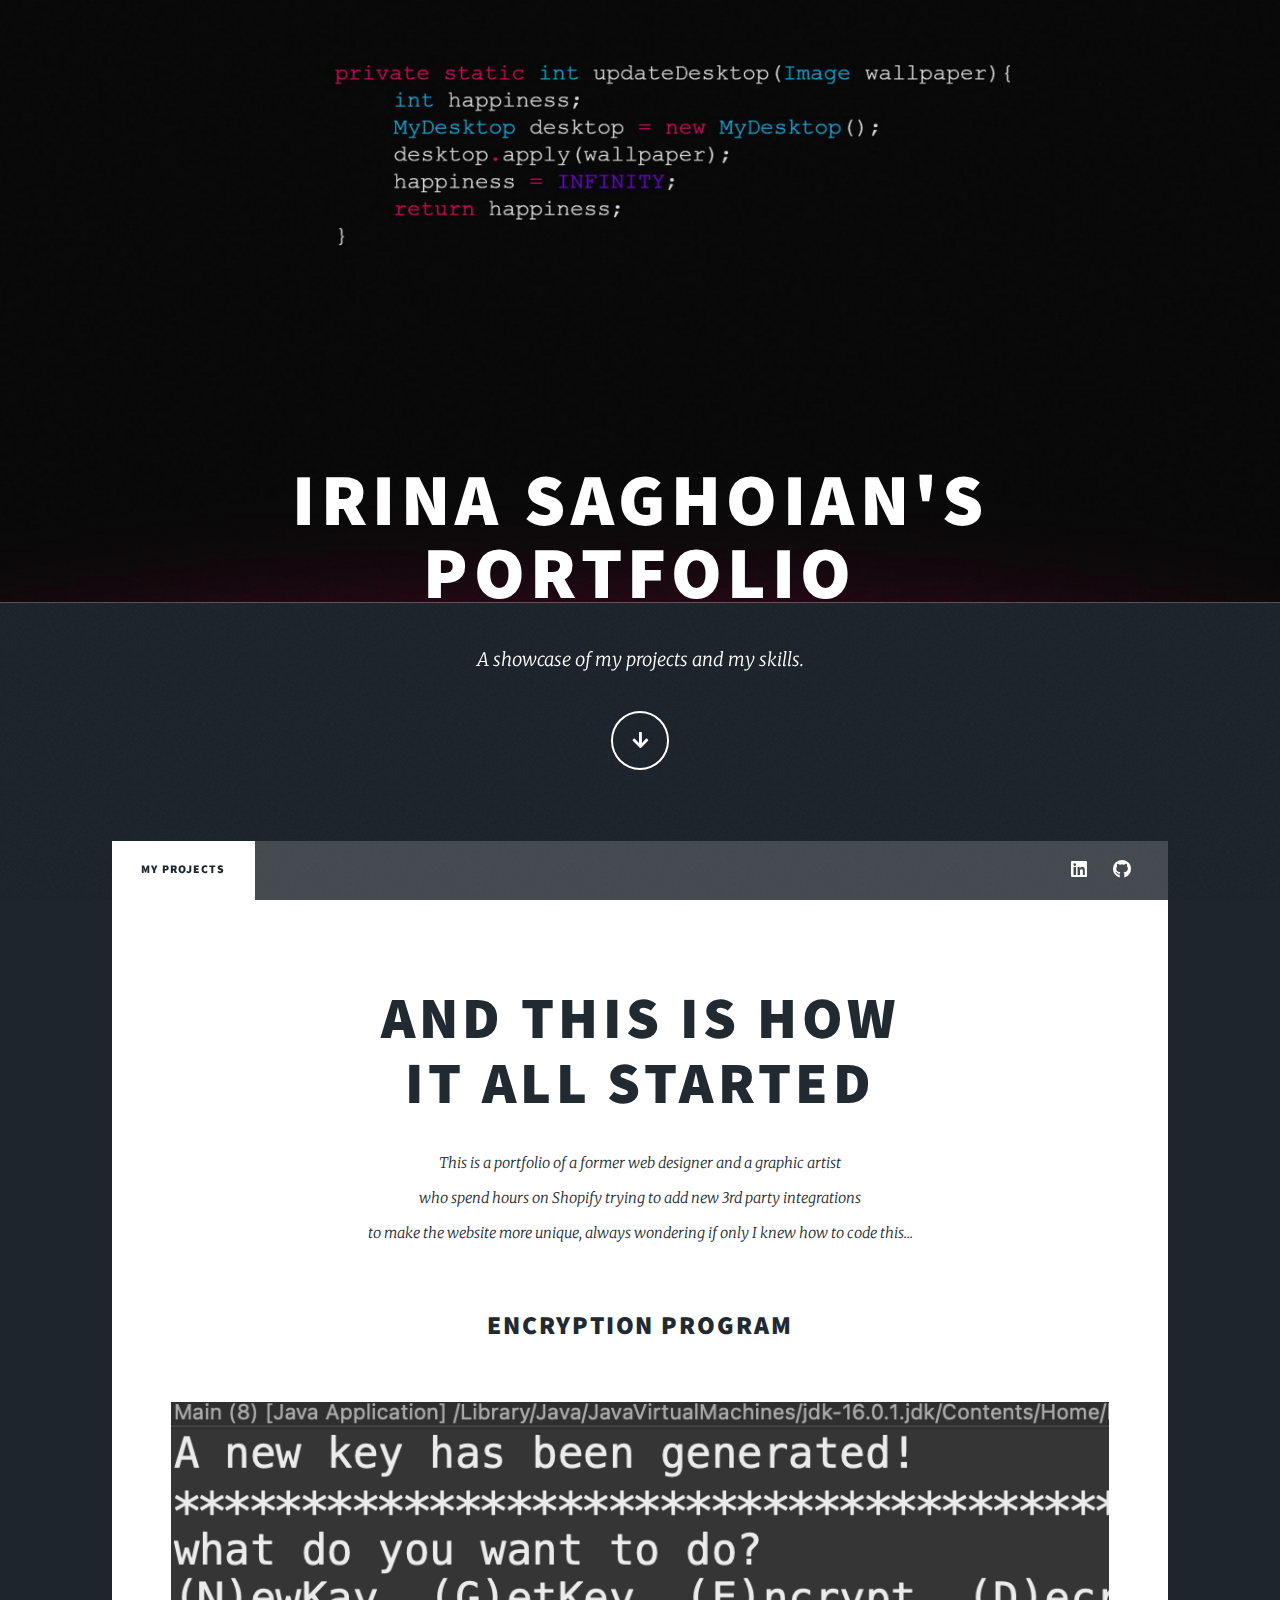
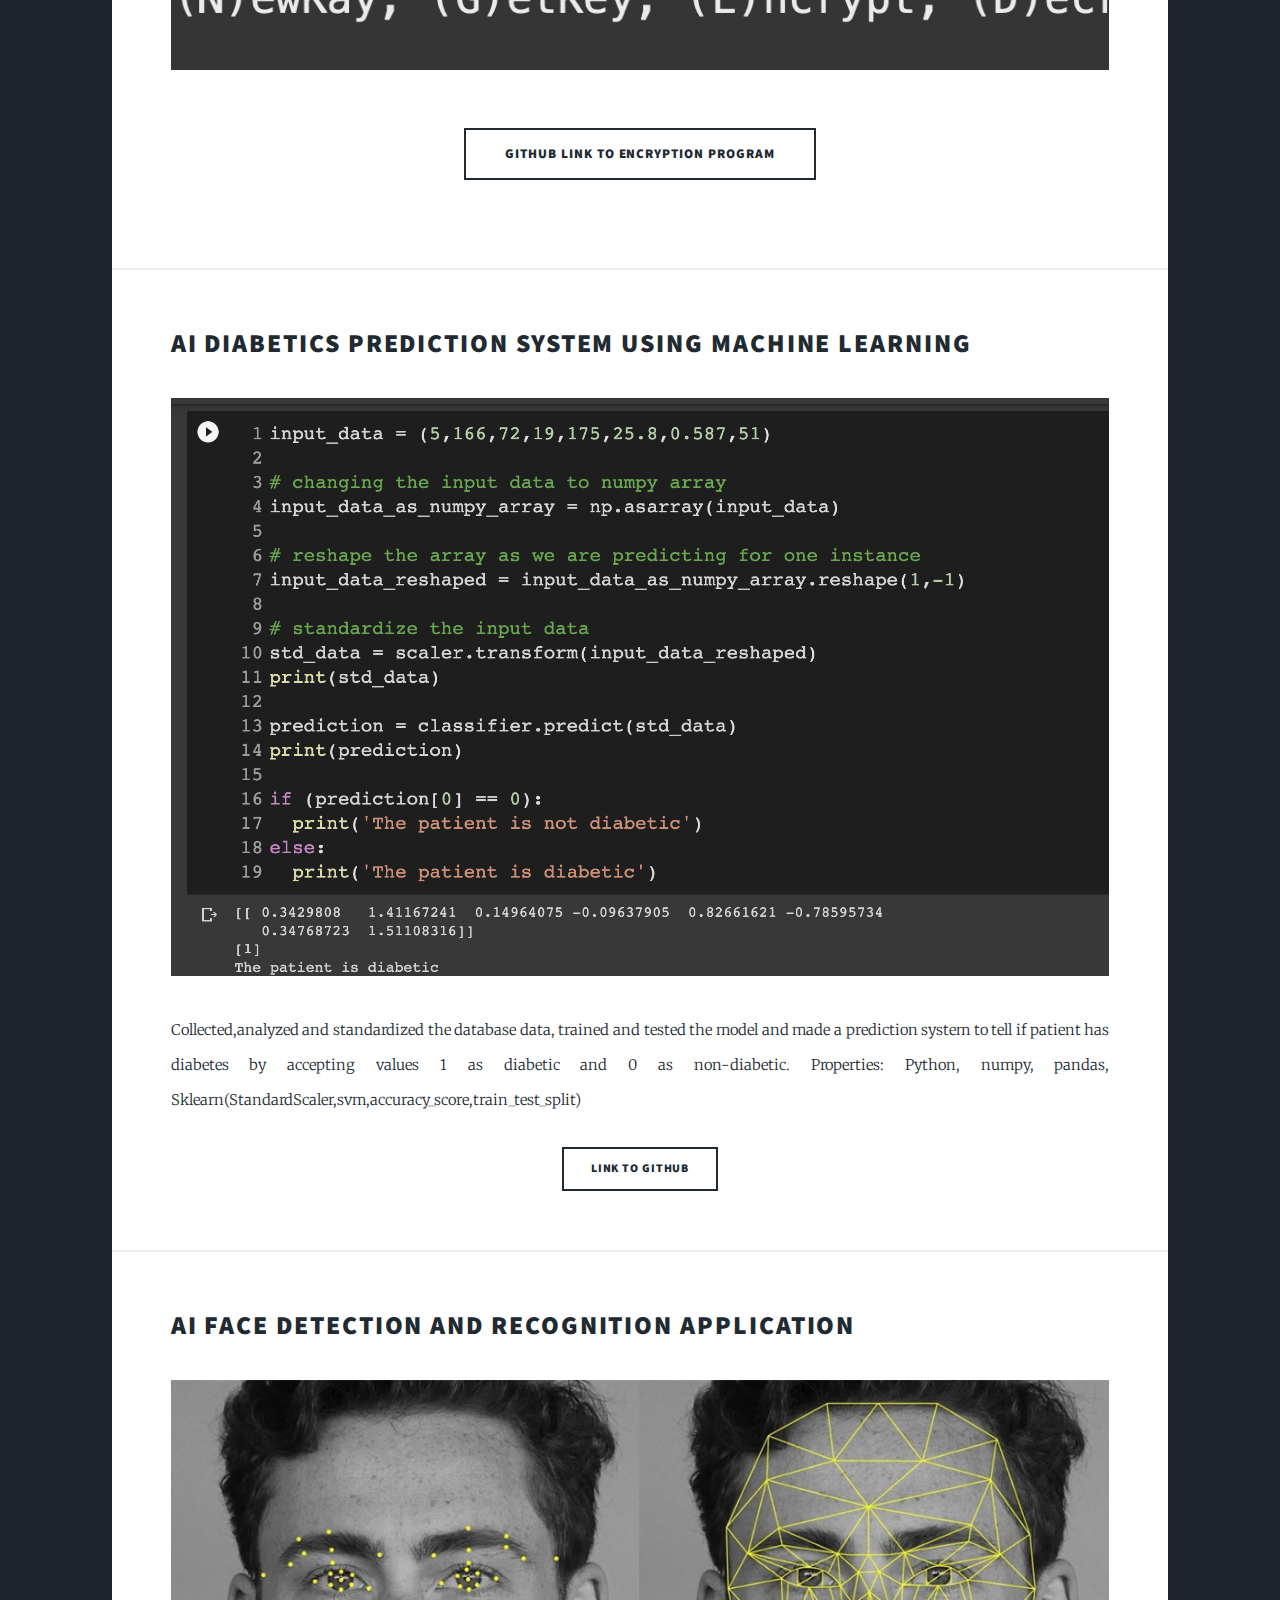
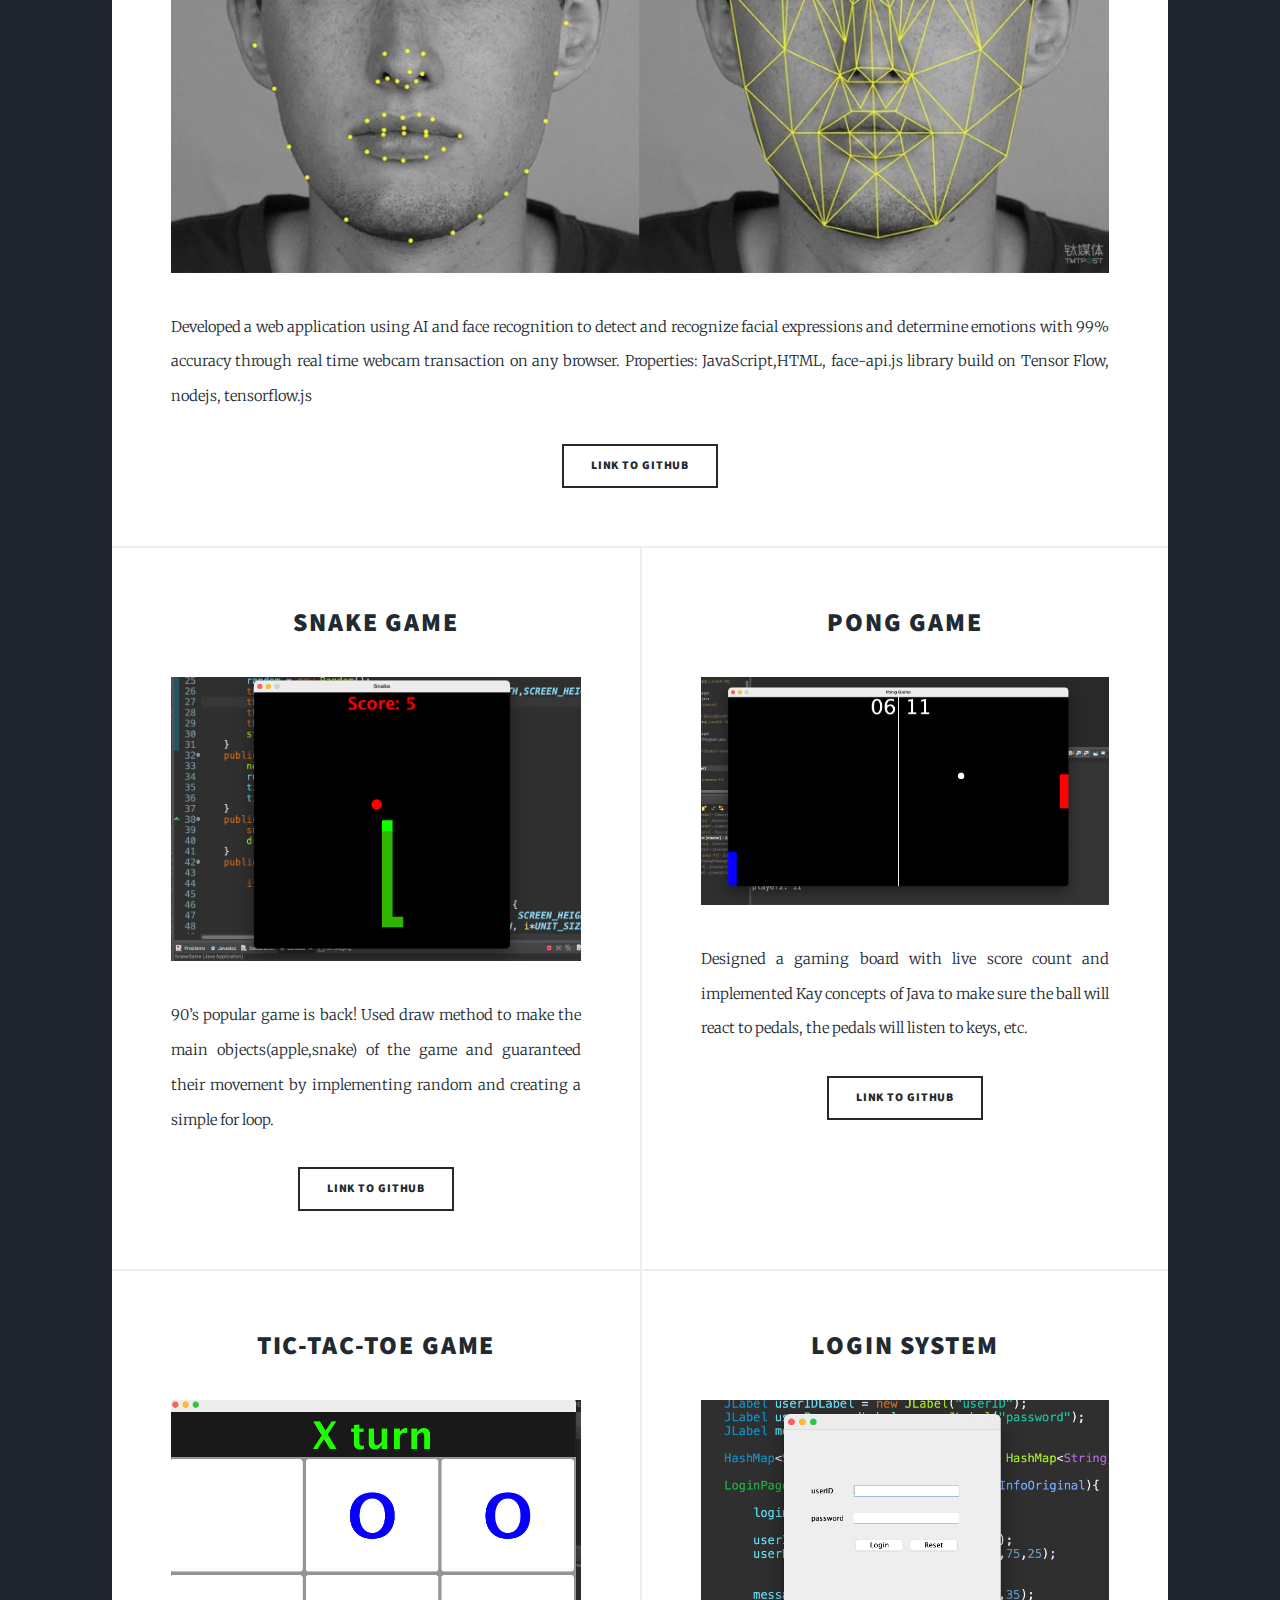
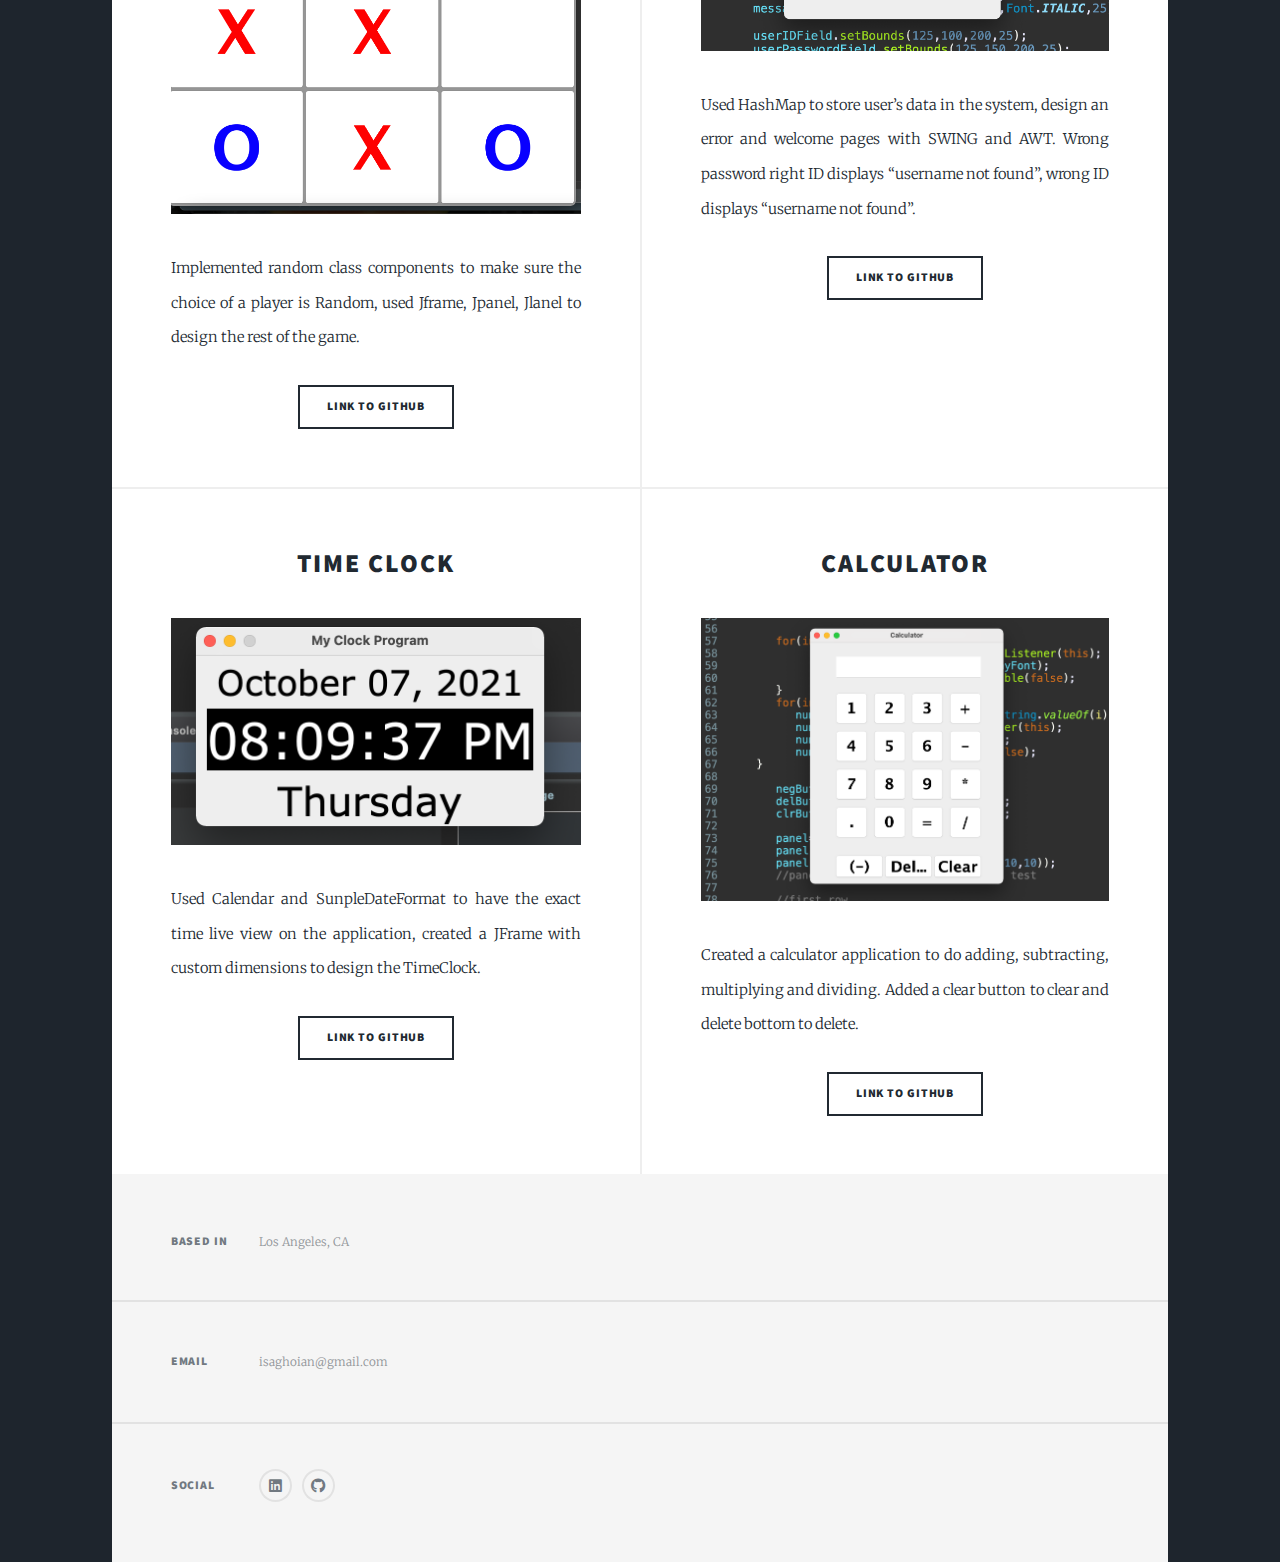
==== commit 648e8fa4: "Update generic.html" ====
--- a/generic.html
+++ b/generic.html
@@ -1,12 +1,8 @@
 <!DOCTYPE HTML>
-<!--
-	Massively by HTML5 UP
-	html5up.net | @ajlkn
-	Free for personal and commercial use under the CCA 3.0 license (html5up.net/license)
--->
+
 <html>
 	<head>
-		<title>Generic Page - Massively by HTML5 UP</title>
+		<title>irina saghoian's portfolio</title>
 		<meta charset="utf-8" />
 		<meta name="viewport" content="width=device-width, initial-scale=1, user-scalable=no" />
 		<link rel="stylesheet" href="assets/css/main.css" />
@@ -15,101 +11,182 @@
 	<body class="is-preload">
 
 		<!-- Wrapper -->
-			<div id="wrapper">
+			<div id="wrapper" class="fade-in">
+
+				<!-- Intro -->
+					<div id="intro">
+						<h1>IRINA SAGHOIAN'S<br />
+						PORTFOLIO</h1>
+						<p> A showcase of my projects and my skills.</p>
+						<ul class="actions">
+							<li><a href="#header" class="button icon solid solo fa-arrow-down scrolly">Continue</a></li>
+						</ul>
+					</div>
 
 				<!-- Header -->
 					<header id="header">
-						<a href="index.html" class="logo">Massively</a>
+						
 					</header>
 
 				<!-- Nav -->
 					<nav id="nav">
 						<ul class="links">
-							<li><a href="index.html">This is Massively</a></li>
-							<li class="active"><a href="generic.html">Generic Page</a></li>
-							<li><a href="elements.html">Elements Reference</a></li>
+							<li class="active"><a href="index.html">MY PROJECTS</a></li>
+						
 						</ul>
 						<ul class="icons">
-							<li><a href="#" class="icon brands fa-twitter"><span class="label">Twitter</span></a></li>
-							<li><a href="#" class="icon brands fa-facebook-f"><span class="label">Facebook</span></a></li>
-							<li><a href="#" class="icon brands fa-instagram"><span class="label">Instagram</span></a></li>
-							<li><a href="#" class="icon brands fa-github"><span class="label">GitHub</span></a></li>
+							
+							<li><a href="https://www.linkedin.com/in/irina-saghoian-64795019a/" class="icon brands fa-linkedin"><span class="label">Instagram</span></a></li>
+							<li><a href="https://github.com/ireensagh" class="icon brands fa-github"><span class="label">GitHub</span></a></li>
 						</ul>
 					</nav>
 
 				<!-- Main -->
 					<div id="main">
 
-						<!-- Post -->
-							<section class="post">
+	<!-- Featured Post 1 -->
+							<article class="post featured">
 								<header class="major">
-									<span class="date">April 25, 2017</span>
-									<h1>This is a<br />
-									Generic Page</h1>
-									<p>Aenean ornare velit lacus varius enim ullamcorper proin aliquam<br />
-									facilisis ante sed etiam magna interdum congue. Lorem ipsum dolor<br />
-									amet nullam sed etiam veroeros.</p>
+									
+									<h2><a href="#">And this is how<br />
+									it all started</a></h2>
+									<p>This is a portfolio of a former web designer and a graphic artist<br />
+									who spend hours on Shopify trying to add new 3rd party integrations <br />
+									to make the website more unique, always wondering if only I knew how to code this...</p>
 								</header>
-								<div class="image main"><img src="images/pic01.jpg" alt="" /></div>
-								<p>Donec eget ex magna. Interdum et malesuada fames ac ante ipsum primis in faucibus. Pellentesque venenatis dolor imperdiet dolor mattis sagittis. Praesent rutrum sem diam, vitae egestas enim auctor sit amet. Pellentesque leo mauris, consectetur id ipsum sit amet, fergiat. Pellentesque in mi eu massa lacinia malesuada et a elit. Donec urna ex, lacinia in purus ac, pretium pulvinar mauris. Nunc lorem mauris, fringilla in aliquam at, euismod in lectus. Pellentesque habitant morbi tristique senectus et netus et malesuada fames ac turpis egestas. Curabitur sapien risus, commodo eget turpis at, elementum convallis enim turpis, lorem ipsum dolor sit amet nullam.</p>
-								<p>Lorem ipsum dolor sit amet, consectetur adipiscing elit. Duis dapibus rutrum facilisis. Class aptent taciti sociosqu ad litora torquent per conubia nostra, per inceptos himenaeos. Etiam tristique libero eu nibh porttitor fermentum. Nullam venenatis erat id vehicula viverra. Nunc ultrices eros ut ultricies condimentum. Mauris risus lacus, blandit sit amet venenatis non, bibendum vitae dolor. Nunc lorem mauris, fringilla in aliquam at, euismod in lectus. Pellentesque habitant morbi tristique senectus et netus et malesuada fames ac turpis egestas. In non lorem sit amet elit placerat maximus. Pellentesque aliquam maximus risus. Donec eget ex magna. Interdum et malesuada fames ac ante ipsum primis in faucibus. Pellentesque venenatis dolor imperdiet dolor mattis sagittis. Praesent rutrum sem diam, vitae egestas enim auctor sit amet. Pellentesque leo mauris, consectetur id ipsum.</p>
-							</section>
+								<h2><a href="https://github.com/ireensagh/EncryptionProgram.git">ENCRYPTION PROGRAM</a></h2>
+								<a href="https://github.com/ireensagh/EncryptionProgram.git" class="image main"><img src="images/Screen Shot 2021-10-07 at 8.09.47 PM.png" alt="" /></a>
+								<ul class="actions special">
+									<li><a href="https://github.com/ireensagh/EncryptionProgram.git" class="button large">github link to encryption program</a></li>
+								</ul>
+							</article>
+<!-- Featured Post 2 -->   		<article>
+	<header>
+		<h2><a href="https://github.com/ireensagh/AI_diabetics_prediction.git">AI DIABETICS PREDICTION SYSTEM USING MACHINE LEARNING</a></h2>
+	</header>
+	
+	<a href="https://github.com/ireensagh/AI_diabetics_prediction.git" class="image fit"><img src="images/OPP.png" alt="" /></a>
+	<p>Collected,analyzed and standardized the database data, trained and tested the model and made a prediction system to tell if patient has diabetes by accepting values 1 as diabetic and 0 as non-diabetic.
+		
+		Properties: Python, numpy, pandas, Sklearn(StandardScaler,svm,accuracy_score,train_test_split)
+	</p>
+	<ul class="actions special">
+		<li><a href="https://github.com/ireensagh/AI_diabetics_prediction.git" class="button">LINK TO GITHUB</a></li>
+		
+	</ul>
+</article>
+<!-- Featured Post 3 -->  	<article>
+	<header>
+		<h2><a href="https://github.com/ireensagh/faceRecognision.git">AI FACE DETECTION AND RECOGNITION APPLICATION</a></h2>
+	</header>
+	<a href="https://github.com/ireensagh/faceRecognision.git" class="image fit"><img src="images/AI.jpeg" alt="" /></a>
+	<p>Developed a web application using AI and face recognition to detect and recognize facial expressions and determine emotions with 99% accuracy through real time webcam  transaction on any browser. 
+		
+		
+		Properties: JavaScript,HTML, face-api.js library build on Tensor Flow, nodejs, tensorflow.js
+		</p>
+	<ul class="actions special">
+		<li><a href="https://github.com/ireensagh/faceRecognision.git" class="button">LINK TO GITHUB</a></li>
+	</ul>
+</article>
+</section>
+		<!-- Posts -->
+							<section class="posts">
+								<article>
+									<header>
+										
+										<h2><a href="https://github.com/ireensagh/snake.git">SNAKE GAME</a></h2>
+									</header>
+									<a href="https://github.com/ireensagh/snake.git" class="image fit"><img src="images/snake.png" alt="" /></a>
+			                		<p>90’s popular game is back! Used draw method to make the main objects(apple,snake) of the game and guaranteed their movement by implementing random and creating a simple for loop.</p>
+									<ul class="actions special">
+										<li><a href="https://github.com/ireensagh/snake.git" class="button">LINK TO GITHUB</a></li>
+									</ul>
+								</article>
+			<!-- Post 2 -->		<article>
+									<header>
+										<h2><a href="https://github.com/ireensagh/Pong">PONG GAME</a></h2>
+									</header>
+									<a href="https://github.com/ireensagh/Pong" class="image fit"><img src="images/PONG.png" alt="" /></a>
+									<p>Designed a gaming board with live score count and implemented Kay concepts of Java to make sure the ball will react to pedals, the pedals will listen to keys, etc.</p>
+									<ul class="actions special">
+										<li><a href="https://github.com/ireensagh/Pong" class="button">LINK TO GITHUB</a></li>
+									</ul>
+								</article>
+			<!-- Post 3 -->  	<article>
+									<header>
+										<h2><a href="https://github.com/ireensagh/ticTacToe">Tic-Tac-Toe GAME</a></h2>
+									</header>
+									<a href="https://github.com/ireensagh/ticTacToe" class="image fit"><img src="images/TTT.png" alt="" /></a>
+									<p> Implemented random class components to make sure the choice of a player is Random, used Jframe, Jpanel, Jlanel to design the rest of the game.</p>
+									<ul class="actions special">
+										<li><a href="https://github.com/ireensagh/ticTacToe" class="button">LINK TO GITHUB</a></li>
+									</ul>
+								</article>
+		<!-- Post 4 -->	    	<article>
+									<header>
+										<h2><a href="https://github.com/ireensagh/loginSystem">LOGIN SYSTEM</a></h2>
+									</header>
+									<a href="https://github.com/ireensagh/loginSystem" class="image fit"><img src="images/LOGSYS.png" alt="" /></a>
+									<p>Used HashMap to store user’s data in the system, design an error and welcome pages with SWING and AWT. Wrong password right ID displays “username not found”, wrong ID displays “username not found”.</p>
+									<ul class="actions special">
+										<li><a href="https://github.com/ireensagh/loginSystem" class="button">LINK TO GITHUB</a></li>
+									</ul>
+								</article>
+		<!-- Post 5-->   		<article>
+									<header>
+										<h2><a href="https://github.com/ireensagh/TimeClock">TIME CLOCK</a></h2>
+									</header>
+									
+									<a href="https://github.com/ireensagh/TimeClock" class="image fit"><img src="images/CLCK.png" alt="" /></a>
+									<p>Used Calendar and SunpleDateFormat to have the exact time live view on the application, created a JFrame with custom dimensions to design the TimeClock.</p>
+									<ul class="actions special">
+										<li><a href="https://github.com/ireensagh/TimeClock" class="button">LINK TO GITHUB</a></li>
+										
+									</ul>
+								</article>
+			<!-- Post 6 -->  	<article>
+									<header>
+										<h2><a href="https://github.com/ireensagh/CALCULATOR.git">CALCULATOR</a></h2>
+									</header>
+									<a href="https://github.com/ireensagh/CALCULATOR.git" class="image fit"><img src="images/CALC.png" alt="" /></a>
+									<p>Created a calculator application to do adding, subtracting, multiplying and dividing. Added a clear button to clear and delete bottom to delete.</p>
+									<ul class="actions special">
+										<li><a href="https://github.com/ireensagh/CALCULATOR.git" class="button">LINK TO GITHUB</a></li>
+									</ul>
+								</article>
+							</section>
+
+						<!-- Footer -->
+							
 
 					</div>
 
-				<!-- Footer -->
+				<!-- Footr -->
 					<footer id="footer">
-						<section>
-							<form method="post" action="#">
-								<div class="fields">
-									<div class="field">
-										<label for="name">Name</label>
-										<input type="text" name="name" id="name" />
-									</div>
-									<div class="field">
-										<label for="email">Email</label>
-										<input type="text" name="email" id="email" />
-									</div>
-									<div class="field">
-										<label for="message">Message</label>
-										<textarea name="message" id="message" rows="3"></textarea>
-									</div>
-								</div>
-								<ul class="actions">
-									<li><input type="submit" value="Send Message" /></li>
-								</ul>
-							</form>
-						</section>
+						
 						<section class="split contact">
 							<section class="alt">
-								<h3>Address</h3>
-								<p>1234 Somewhere Road #87257<br />
-								Nashville, TN 00000-0000</p>
-							</section>
-							<section>
-								<h3>Phone</h3>
-								<p><a href="#">(000) 000-0000</a></p>
+								<h3>Based in</h3>
+								<p>Los Angeles, CA</p>
 							</section>
 							<section>
 								<h3>Email</h3>
-								<p><a href="#">info@untitled.tld</a></p>
+								<p>isaghoian@gmail.com</p>
 							</section>
 							<section>
 								<h3>Social</h3>
 								<ul class="icons alt">
-									<li><a href="#" class="icon brands alt fa-twitter"><span class="label">Twitter</span></a></li>
-									<li><a href="#" class="icon brands alt fa-facebook-f"><span class="label">Facebook</span></a></li>
-									<li><a href="#" class="icon brands alt fa-instagram"><span class="label">Instagram</span></a></li>
-									<li><a href="#" class="icon brands alt fa-github"><span class="label">GitHub</span></a></li>
+									
+									<li><a href="https://www.linkedin.com/in/irina-saghoian-64795019a/" class="icon brands alt fa-linkedin"><span class="label">Instagram</span></a></li>
+									<li><a href="https://github.com/ireensagh" class="icon brands alt fa-github"><span class="label">GitHub</span></a></li>
 								</ul>
 							</section>
 						</section>
 					</footer>
 
 				<!-- Copyright -->
-					<div id="copyright">
-						<ul><li>&copy; Untitled</li><li>Design: <a href="https://html5up.net">HTML5 UP</a></li></ul>
-					</div>
+					
 
 			</div>
 
@@ -123,4 +200,4 @@
 			<script src="assets/js/main.js"></script>
 
 	</body>
-</html>+</html>
--- a/assets/css/main.css
+++ b/assets/css/main.css
@@ -3234,7 +3234,7 @@
 			width: 100%;
 			height: 100%;
 			background-color: #212931;
-			background-image: url("../../images/overlay.png"), linear-gradient(0deg, rgba(0, 0, 0, 0.1), rgba(0, 0, 0, 0.1)), url("../../images/ty.jpeg");
+			background-image: url("../../images/overlay.png"), linear-gradient(0deg, rgba(0, 0, 0, 0.1), rgba(1, 0, 0, 0.1)), url("../../images/gg.png");
 			background-size: auto,								auto,														100% auto;
 			background-position: center,								center,														top center;
 			background-repeat: repeat,								no-repeat,													no-repeat;
